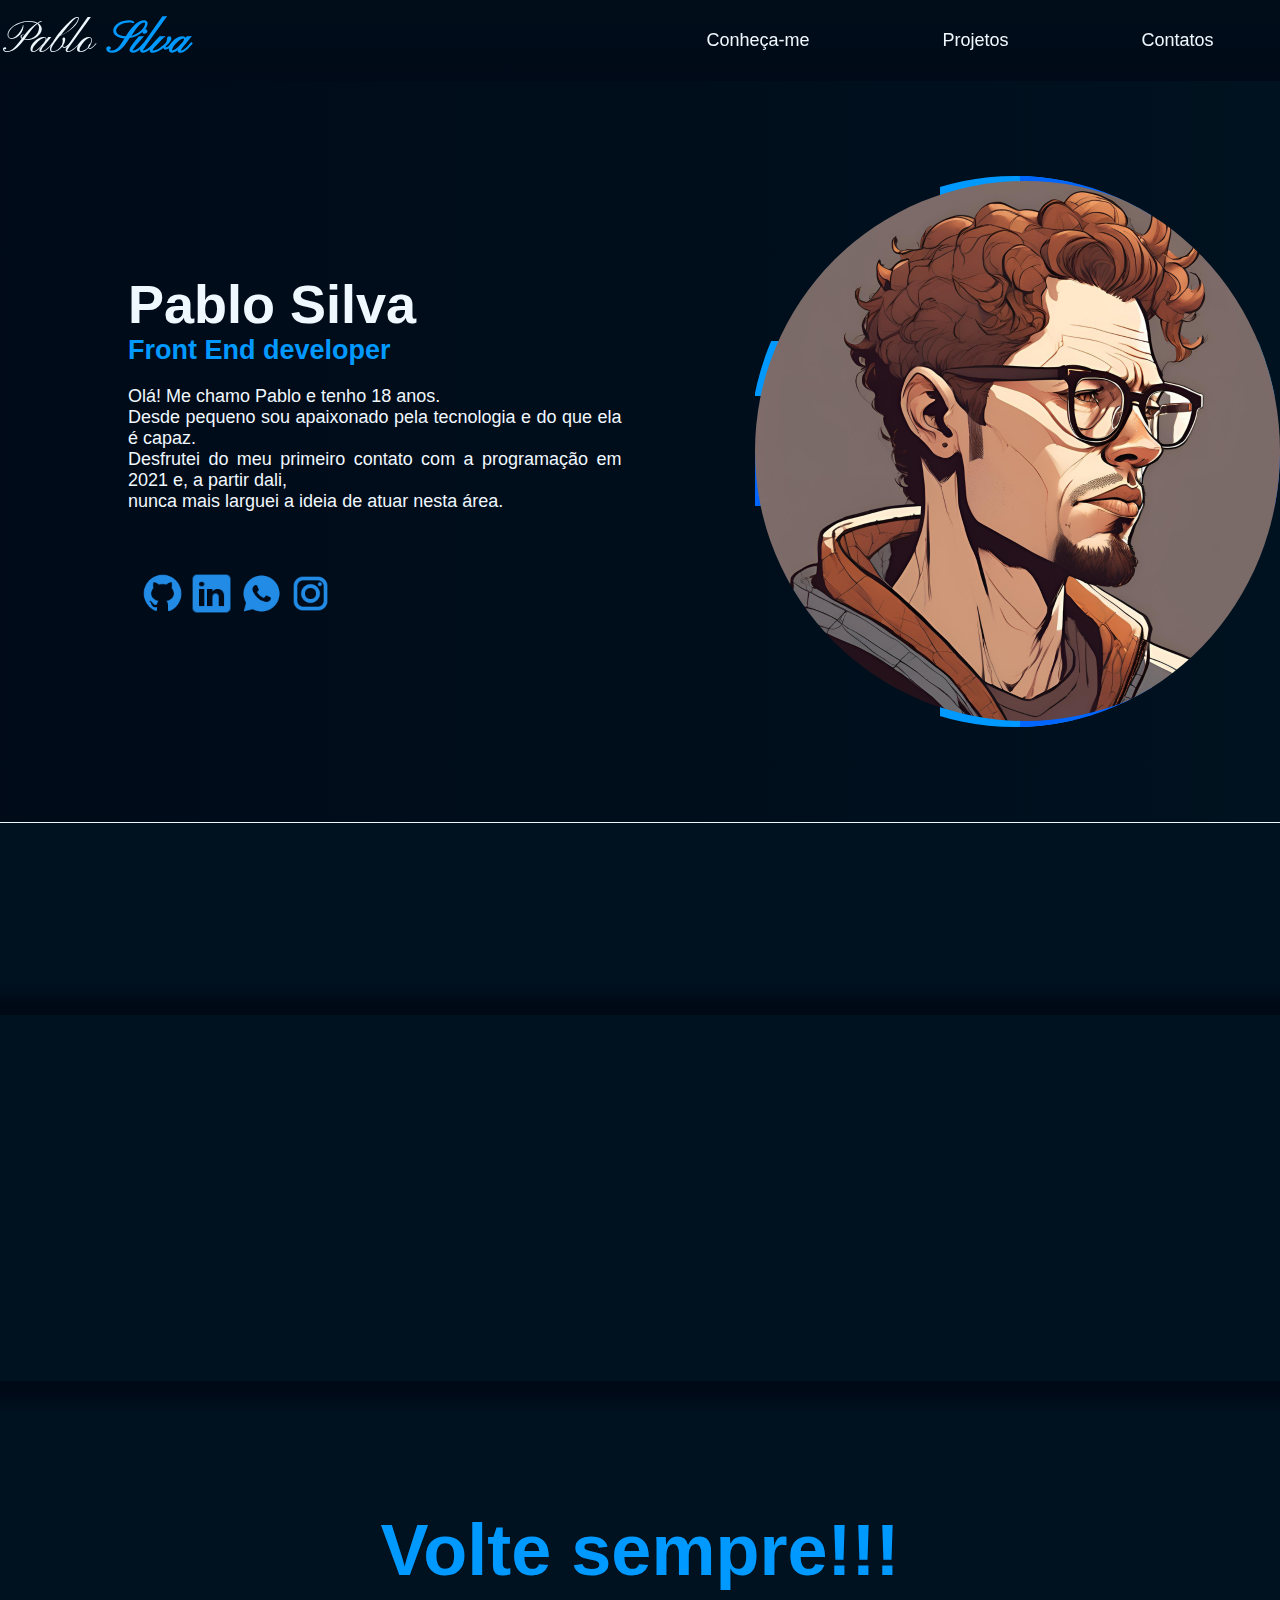
==== index.htm @ a85fa860 "Update index.htm" ====
<!DOCTYPE html>
<html lang="pt-br" id="top">
<head>
    <meta charset="UTF-8">
    <meta name="viewport" content="width=device-width, initial-scale=1.0">
    <title>HOME</title>

    <link rel="stylesheet" href="style.css">
    <link rel="stylesheet" href="carrossel.css">
    <script src="nav.js"></script>

    <link rel="preconnect" href="https://fonts.googleapis.com">
<link rel="preconnect" href="https://fonts.gstatic.com" crossorigin>
<link href="https://fonts.googleapis.com/css2?family=Pinyon+Script&display=swap" rel="stylesheet">

</head>
<body>

    <header>

        <div class="logo">
            <a href="#top"><p>Pablo <strong>Silva</strong></p></a>
        </div>

        <nav>
            <a href="#about" id="linkNav"><button>Conheça-me</button>
                <div class="span1"></div>
            </a>

            <a href="#projs" id="linkNav"><button>Projetos</button>
                <div class="span1"></div>
            </a>

            <a href="#top" id="linkNav" class="contatos" onclick="navegacao()"><button>Contatos</button>
                <div class="span1"></div>
            </a>
        </nav>

    </header>

    <section class="about" id="about">
        <div class="texto">
            <h1>Pablo Silva</h1>

            <strong>Front End developer</strong>
            <br>
            <p>
                Olá! Me chamo Pablo e tenho 18 anos. <br>
                Desde pequeno sou apaixonado pela tecnologia e do que ela é capaz. <br>
                Desfrutei do meu primeiro contato com a programação em 2021 e, a partir dali, <br>
                nunca mais larguei a ideia de atuar nesta área.
            </p>

            <div class="contatos" id="contatos">
                <div class="flexBox1">
                    <a href="https://github.com/PabloCRT" target="_blank" id="git">
                        <img src="images/github.png" alt="">
                    </a>
                    <a href="https://www.linkedin.com/in/pablo-silva-807909343/" target="_blank" id="linkedin">
                        <img src="images/linkedin.png" alt="">
                    </a>
                </div>

                <div class="flexBox2">
                    <a href="https://wa.me/5531971894191?text=Ol%C3%A1!%20Eu%20me%20chamo%20Pablo.%20Como%20posso%20ajudar?%20" target="_blank" id="zap">
                        <img src="images/whatsapp.png" alt="">
                    </a>
                    <a href="https://www.instagram.com/p_a_b_l_o_crt/" target="_blank" id="insta">
                        <img src="images/instagram.png" alt="">
                    </a>
                </div>
            </div>
        </div>

        <div class="imagePerfil">
            <img src="images/perfilPortifólio.png" alt="">

            <div class="bordaAnimada1"></div>
            <div class="bordaAnimada2"></div>
            <div class="bordaAnimada3"></div>
            <div class="bordaAnimada4"></div>
        </div>
    </section>
    <div class="linhaBranca"></div>

    <main>

        <div class="container">
            <div class="carrossel" id="projs">
                <div class="item" style="animation-delay: 0s;"><a href="https://atena-tbr.com.br" target="_blank">
                    <img src="./images/siteAtena.png" alt="">
                </a></div>
                <div class="item" style="animation-delay: 5s;"><a href="https://pablocrt.github.io/gym/" target="_blank">
                    <img src="./images/siteGym.png" alt="">
                </a></div>
                <div class="item" style="animation-delay: 10s;"><a href="https://pablocrt.github.io/login/" target="_blank">
                    <img src="./images/siteLogin.png" alt="">
                </a></div>
            </div>
        </div>

    </main>

    <footer>
        <h1>Volte sempre!!!</h1>
    </footer>
    
</body>
</html>
---- style.css ----
*{
    padding: 0;
    margin: 0;
    scroll-behavior: smooth;
}

:root{
    --branco: aliceblue;
    --fundo: rgb(0, 17, 31);
    --azul: rgb(0, 153, 255);
    --azulEscuro: rgb(0, 102, 255);
    --fundoVidro: rgba(0, 11, 20, 0.438);
    --pretoVidro: rgba(0, 2, 15, 0.432);
}

strong{
    color: var(--azul);
}

html::-webkit-scrollbar{
    width: .5rem;
}

html::-webkit-scrollbar-track{
    background: var(--fundo);
}

html::-webkit-scrollbar-thumb{
    background: var(--azul);
}

body{
    font-family: Arial, Helvetica, sans-serif;
    color: var(--branco);
    background-color: var(--fundo);
    overflow-x: hidden;
}

header{
    display: flex;
    justify-content: space-around;
    max-width: 100%;
    height: 9vh;
    background: linear-gradient(to top, var(--pretoVidro), var(--fundoVidro));

    position: sticky;
    top: 0;

    z-index: 1000;

    & .logo, nav{
        width: 50%;
        height: 100%;
        display: flex;
        justify-content: space-around;

        & p{
            font-family: "Pinyon Script", serif;
            font-size: 5vh;
        }
    }

    & a{
        text-decoration: none;
        color: var(--branco);

        margin-top: auto;
        margin-bottom: auto;
    
        margin-left: -70%;
    }
    
    & #linkNav{
        position: relative;
        margin-top: auto;
        margin-bottom: auto;
        margin-right: -70%;

        padding: 2%;

        transition: 1s all;
        border-top-left-radius: 10px;
        border-top-right-radius: 10px;
        overflow: hidden;

        & button{
            color: var(--branco);
            background: transparent;
            border: none;
            cursor: pointer;
            font-size: 2vh;
        }
    }
}

.span1{
    position: absolute;
    bottom: 0;
    right: 0;
    background: linear-gradient(to right, transparent, var(--azul));
    height: .1vh;
    width: 100%;

    animation: span1 1s linear forwards;

    display: none;
}

@keyframes span1 {
    0%{
        transform: translateX(-100%);
    }
    
    100%{
        transform: translateX(100%);
    }
}

header nav a:hover{
    transition: 1s all;

    & div{
        display: block;
    }
}

.about{
    display: flex;
    justify-content: space-between;
    background: linear-gradient(to right, var(--pretoVidro), transparent);

    max-width: 100vw;

    & .texto{
        width: 40%;
        margin: 15% 10%;

        & h1{
            font-size: 6vh;
        }

        & strong{
            font-size: 3vh;
        }

        & p{
            font-size: 2vh;
            margin-top: 4%;
            text-align: justify;
        }

        & .contatos{
            width: 40%;
            padding: 2%;
            display: flex;
            margin-top: 10%;
            border-radius: 20px;


            & .flexBox1{
                width: 50%;
                display: flex;
                justify-content: space-around;
                
                & a{
                    & img{
                        height: 5vh;
                    }
                }
            }
            
            & .flexBox2{
                width: 50%;
                display: flex;
                justify-content: space-around;
                
               & a{
                & img{
                    height: 5vh;
                }
               }
            }
        }
    }

    & .imagePerfil{
        z-index: 997;
        position: relative;
        width: auto;
        height: 60vh;
        margin: auto;
        border-radius: 50%;
        overflow: hidden;
        text-align: center;

        padding: .4%;

        & img{
            margin:  auto auto;
            position: relative;
            height: 60vh;
            border-radius: 50%;

            z-index: 999;
        }

        & .bordaAnimada1{
            z-index: 998;
            position: absolute;
            background-color: var(--azul);
            height: 200%;
            width: 25%;
            top: 0;

            margin-left: 35%;
            
            animation: giroBordaAnimada 5s infinite linear;
        }
        
        & .bordaAnimada2{
            z-index: 998;
            position: absolute;
            background-color: var(--azulEscuro);
            height: 10%;
            width: 150%;
            top: 50%;
            
            animation: giroBordaAnimada 8s infinite linear;
        }
        
        & .bordaAnimada3{
            z-index: 998;
            position: absolute;
            background-color: var(--azul);
            height: 10%;
            width: 150%;
            top: 30%;
            
            animation: giroBordaAnimada 8s infinite linear;
        }
        
        & .bordaAnimada4{
            z-index: 998;
            position: absolute;
            background-color: var(--azulEscuro);
            height: 200%;
            width: 25%;
            top: 0;

            margin-left: 50%;
            
            animation: giroBordaAnimada 8s infinite linear;
        }
    }
}

.linhaBranca{
    height: 1px;
    width: 100%;
    background-color: var(--branco);
    top: 0;
}

@keyframes giroBordaAnimada {
    0%{
        transform: rotate(0deg);
    }
    
    100%{
        transform: rotate(360deg);
    }
}

footer{
    margin-top: 10%;
    margin-bottom: 10%;
    text-align: center;

    & h1{
        font-size: 8vh;
        color: var(--azul);
    }
}
---- carrossel.css ----
:root{
    --branco: aliceblue;
    --fundo: rgb(0, 17, 31);
    --azul: rgb(0, 153, 255);
    --azulEscuro: rgb(0, 102, 255);
    --fundoVidro: rgba(0, 11, 20, 0.438);
    --pretoVidro: rgba(0, 2, 15, 0.432);
}

.container{
    width: 100%;
    height: 35vh;

    padding-top: 2%;
    padding-bottom: 2%;
    margin-top: 15%;

    box-shadow: 0px 0px 10px 20px var(--pretoVidro);

    position: relative;

    & .carrossel{
        width: 100%;
        display: flex;
        margin-top: 2%;
        position: relative;

        & .item{
            width: 25vw;
            height: 25vh;
            opacity: 1;
            display: block;
            position: absolute;

            left: 100%;

            animation: autoRun 15s infinite linear;

            & img{
                position: relative;
                height: 100%;
                width: 100%;

                border-radius: 20px;
            }
        }
    }
}

@keyframes autoRun {
    0%{
        left: 100%;
    }
    
    100%{
        left: -100%;
    }
}
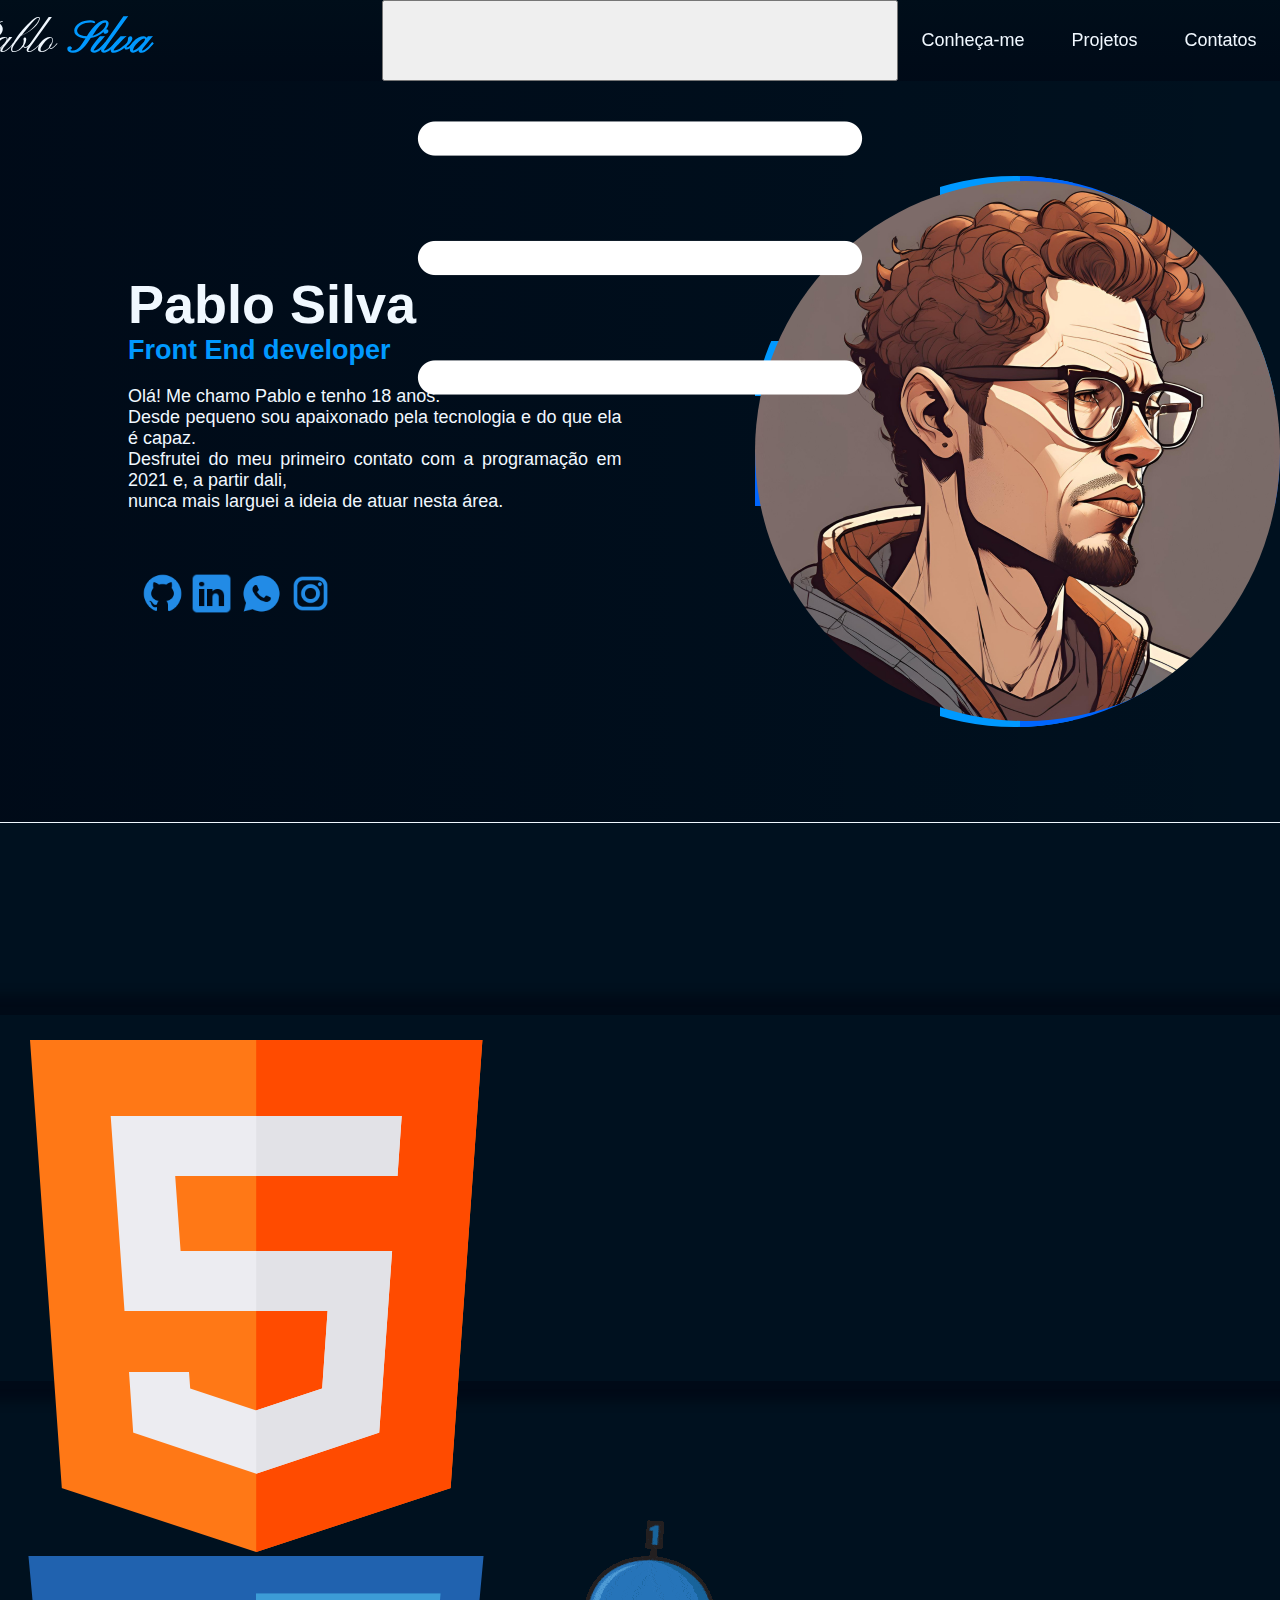
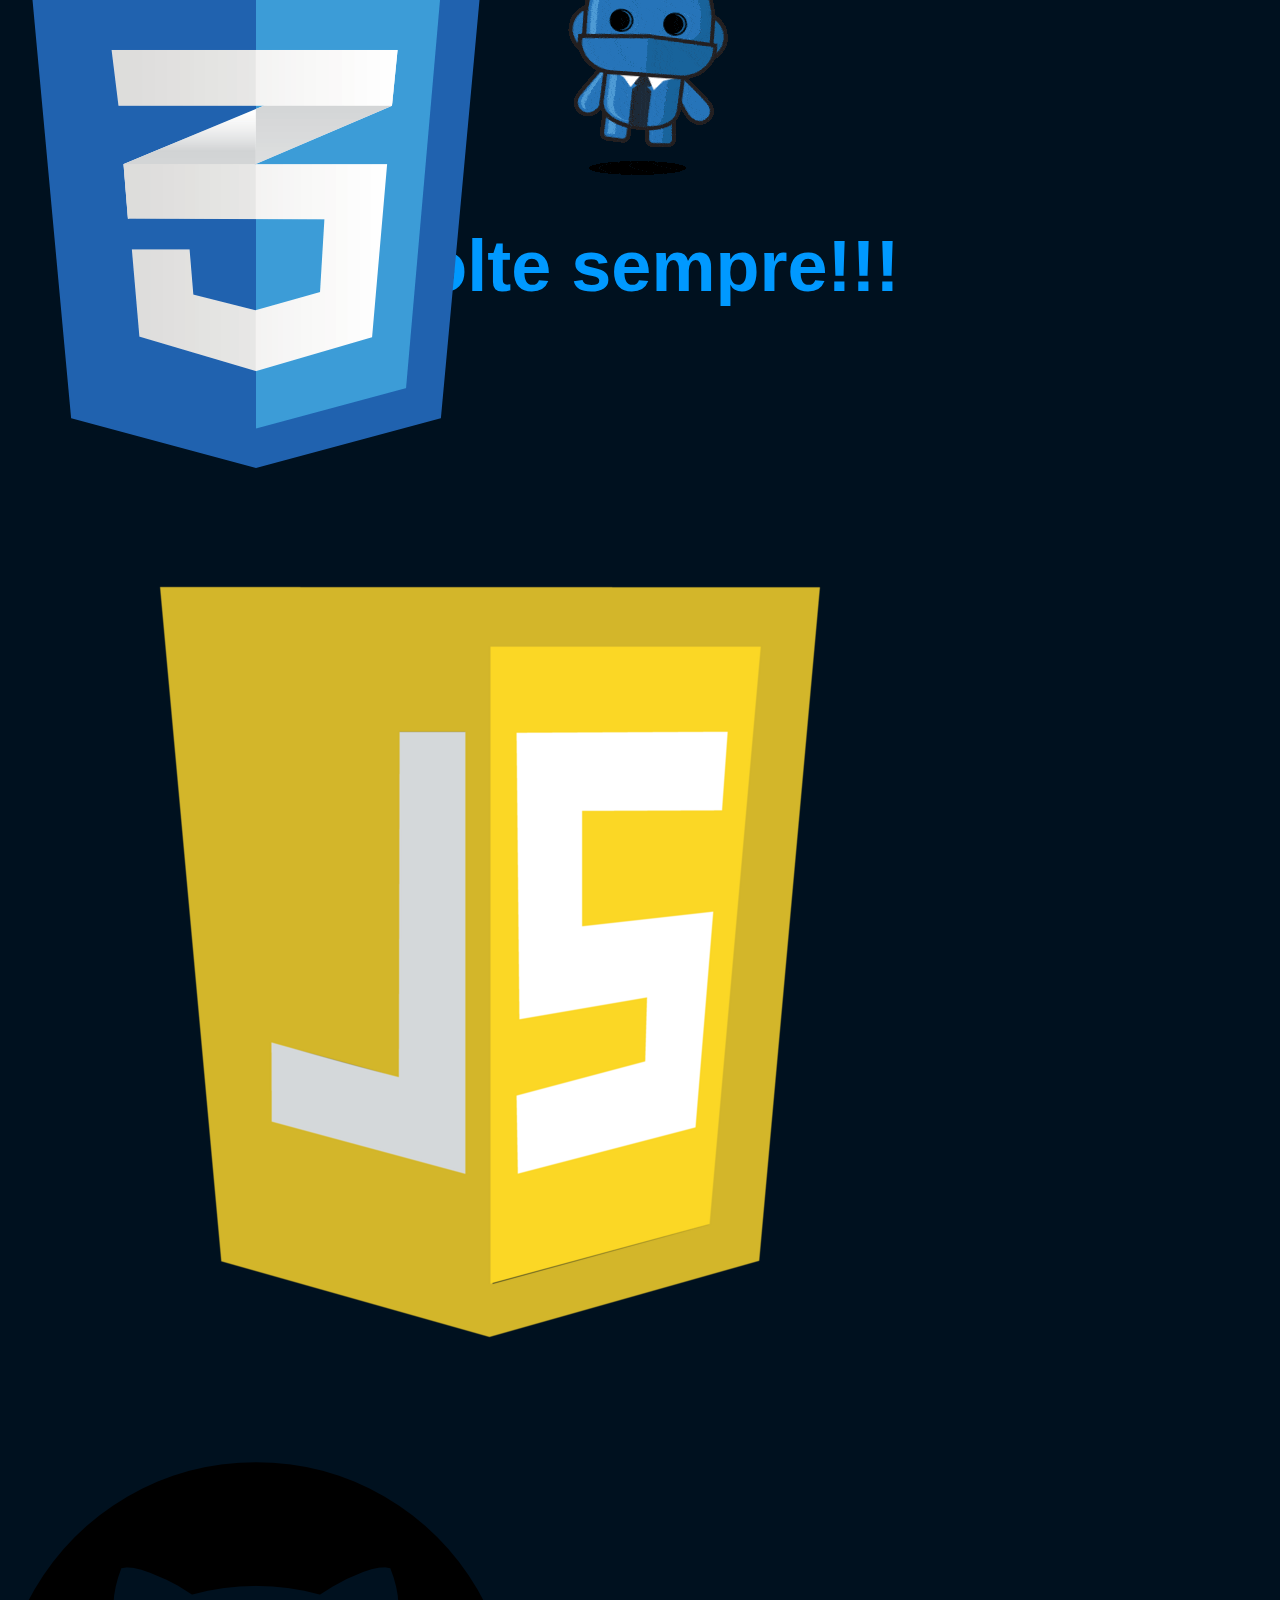
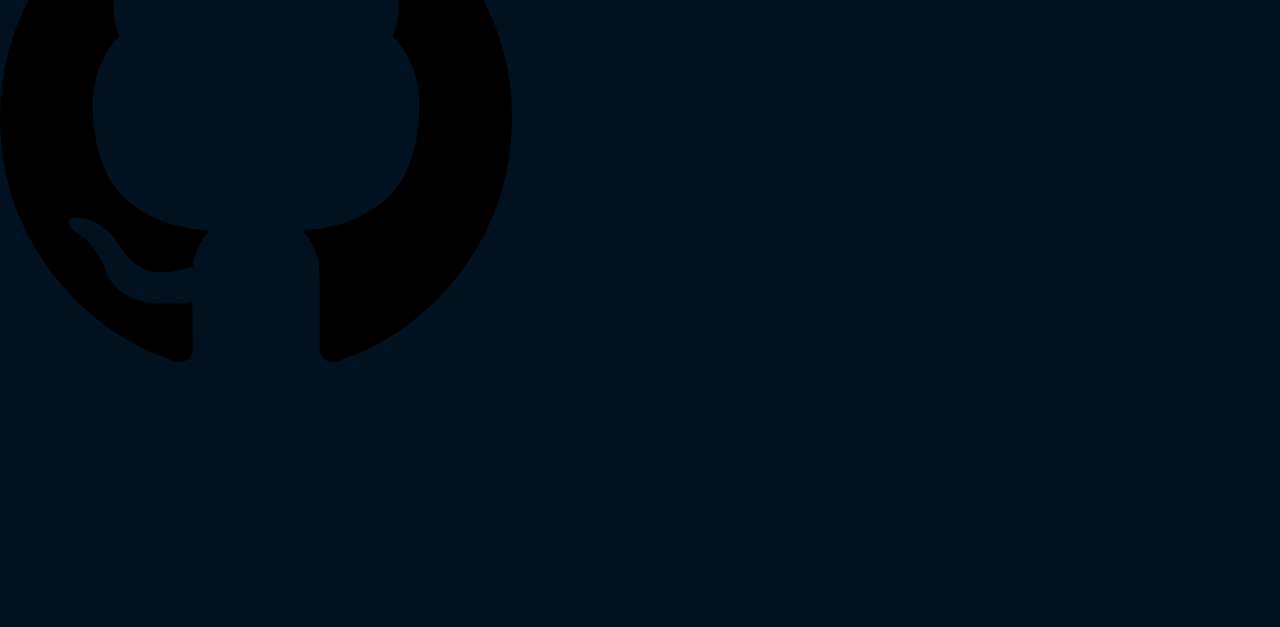
==== commit 239e8731: "Add files via upload" ====
--- a/index.htm
+++ b/index.htm
@@ -7,6 +7,7 @@
 
     <link rel="stylesheet" href="style.css">
     <link rel="stylesheet" href="carrossel.css">
+    <link rel="stylesheet" href="navResponsivo.css">
     <script src="nav.js"></script>
 
     <link rel="preconnect" href="https://fonts.googleapis.com">
@@ -22,19 +23,23 @@
             <a href="#top"><p>Pablo <strong>Silva</strong></p></a>
         </div>
 
-        <nav>
-            <a href="#about" id="linkNav"><button>Conheça-me</button>
+        <button onclick="abrirMenu()" class="botaoHamb" id="botao"><img src="images/menuHamb.png" alt="" id="imgHamb"></button>
+
+        <nav id="nav">
+            <a href="#about" id="linkNav" onclick="fecharAposClick()"><button>Conheça-me</button>
                 <div class="span1"></div>
             </a>
 
-            <a href="#projs" id="linkNav"><button>Projetos</button>
+            <a href="#projs" id="linkNav" onclick="fecharAposClick()"><button>Projetos</button>
                 <div class="span1"></div>
             </a>
 
-            <a href="#top" id="linkNav" class="contatos" onclick="navegacao()"><button>Contatos</button>
+            <a href="#top" id="linkNav" class="contatos" onclick="navegacao()" onclick="fecharAposClick()"><button>Contatos</button>
                 <div class="span1"></div>
             </a>
         </nav>
+        
+        
 
     </header>
 
@@ -86,6 +91,22 @@
     <main>
 
         <div class="container">
+
+            <div class="carrossel2">
+                <div class="item2" style="animation-delay: 0s;"><a href="https://developer.mozilla.org/pt-BR/docs/Web/HTML" target="_blank">
+                    <img src="images/htmlOriginal.png" alt="">
+                </a></div>
+                <div class="item2" style="animation-delay: 5s;"><a href="https://developer.mozilla.org/pt-BR/docs/Learn_web_development/Core/Styling_basics/What_is_CSS" target="_blank">
+                    <img src="images/cssOriginal.png" alt="">
+                </a></div>
+                <div class="item2" style="animation-delay: 10s;"><a href="https://developer.mozilla.org/pt-BR/docs/Learn_web_development/Core/Scripting/What_is_JavaScript" target="_blank">
+                    <img src="images/jsOriginal.webp" alt="">
+                </a></div>
+                <div class="item2" style="animation-delay: 15s;"><a href="https://github.com/PabloCRT" target="_blank">
+                    <img src="images/gitOriginal.png" alt="">
+                </a></div>
+            </div>
+
             <div class="carrossel" id="projs">
                 <div class="item" style="animation-delay: 0s;"><a href="https://atena-tbr.com.br" target="_blank">
                     <img src="./images/siteAtena.png" alt="">
@@ -96,14 +117,16 @@
                 <div class="item" style="animation-delay: 10s;"><a href="https://pablocrt.github.io/login/" target="_blank">
                     <img src="./images/siteLogin.png" alt="">
                 </a></div>
+
             </div>
         </div>
 
     </main>
 
     <footer>
+        <img src="images/roboTchau-gif.gif" alt=""><br><br>
         <h1>Volte sempre!!!</h1>
     </footer>
     
 </body>
-</html>
+</html>--- a/navResponsivo.css
+++ b/navResponsivo.css
@@ -0,0 +1,191 @@
+@media screen and (min-width: 360px) and (max-width: 900px) {
+    :root{
+        --branco: aliceblue;
+        --fundo: rgb(0, 17, 31);
+        --azul: rgb(0, 153, 255);
+        --azulEscuro: rgb(0, 102, 255);
+        --fundoVidro: rgba(0, 11, 20, 0.438);
+        --pretoVidro: rgba(0, 2, 15, 0.432);
+    }
+
+    header{
+        display: flex;
+        justify-content: space-around;
+        max-width: 100%;
+        height: 9vh;
+        background: linear-gradient(to top, var(--pretoVidro), var(--fundoVidro));
+    
+        position: sticky;
+        top: 0;
+    
+        z-index: 1000;
+    
+        & .logo, nav{
+            width: 50%;
+            height: 100%;
+            display: flex;
+            justify-content: space-around;
+    
+            & p{
+                font-family: "Pinyon Script", serif;
+                font-size: 5vh;
+            }
+
+            & a{
+                text-decoration: none;
+                color: var(--branco);
+            }
+        }
+
+        & .botaoHamb{
+            position: absolute;
+            height: 7vh;
+            z-index: 1000;
+
+            right: 0;
+            top: 0;
+
+            background: transparent;
+            border: none;
+
+            & img{
+                position: relative;
+                height: 100%;
+            }
+        }
+    
+        & nav{
+            position: absolute;
+            height: 100vh;
+            width: 50vw;
+            background-color: var(--pretoVidro);
+            display: flex;
+            flex-direction: column;
+            transition: 1s all;
+
+            right: -50%;
+
+            & a{
+                margin-left: 30%;
+                text-decoration: none;
+                color: var(--branco);
+        
+                margin-top: auto;
+                margin-bottom: auto;
+
+                & button{
+                    color: var(--branco);
+                    background: transparent;
+                    border: none;
+                    cursor: pointer;
+                    font-size: 2vh;
+                }
+            }
+        }
+    }
+    
+    .span1{
+        display: none;
+    }
+}
+
+
+
+@media screen and (min-width: 1200px) {
+    :root{
+        --branco: aliceblue;
+        --fundo: rgb(0, 17, 31);
+        --azul: rgb(0, 153, 255);
+        --azulEscuro: rgb(0, 102, 255);
+        --fundoVidro: rgba(0, 11, 20, 0.438);
+        --pretoVidro: rgba(0, 2, 15, 0.432);
+    }
+
+    header{
+        display: flex;
+        justify-content: space-around;
+        max-width: 100%;
+        height: 9vh;
+        background: linear-gradient(to top, var(--pretoVidro), var(--fundoVidro));
+    
+        position: sticky;
+        top: 0;
+    
+        z-index: 1000;
+    
+        & .logo, nav{
+            width: 50%;
+            height: 100%;
+            display: flex;
+            justify-content: space-around;
+    
+            & p{
+                font-family: "Pinyon Script", serif;
+                font-size: 5vh;
+            }
+        }
+    
+        & a{
+            text-decoration: none;
+            color: var(--branco);
+    
+            margin-top: auto;
+            margin-bottom: auto;
+        
+            margin-left: -70%;
+        }
+        
+        & #linkNav{
+            position: relative;
+            margin-top: auto;
+            margin-bottom: auto;
+            margin-right: -70%;
+    
+            padding: 2%;
+    
+            transition: 1s all;
+            border-top-left-radius: 10px;
+            border-top-right-radius: 10px;
+            overflow: hidden;
+    
+            & button{
+                color: var(--branco);
+                background: transparent;
+                border: none;
+                cursor: pointer;
+                font-size: 2vh;
+            }
+        }
+    }
+    
+    .span1{
+        position: absolute;
+        bottom: 0;
+        right: 0;
+        background: linear-gradient(to right, transparent, var(--azul));
+        height: .1vh;
+        width: 100%;
+    
+        animation: span1 1s linear forwards;
+    
+        display: none;
+    }
+    
+    @keyframes span1 {
+        0%{
+            transform: translateX(-100%);
+        }
+        
+        100%{
+            transform: translateX(100%);
+        }
+    }
+    
+    header nav a:hover{
+        transition: 1s all;
+    
+        & div{
+            display: block;
+        }
+    }
+}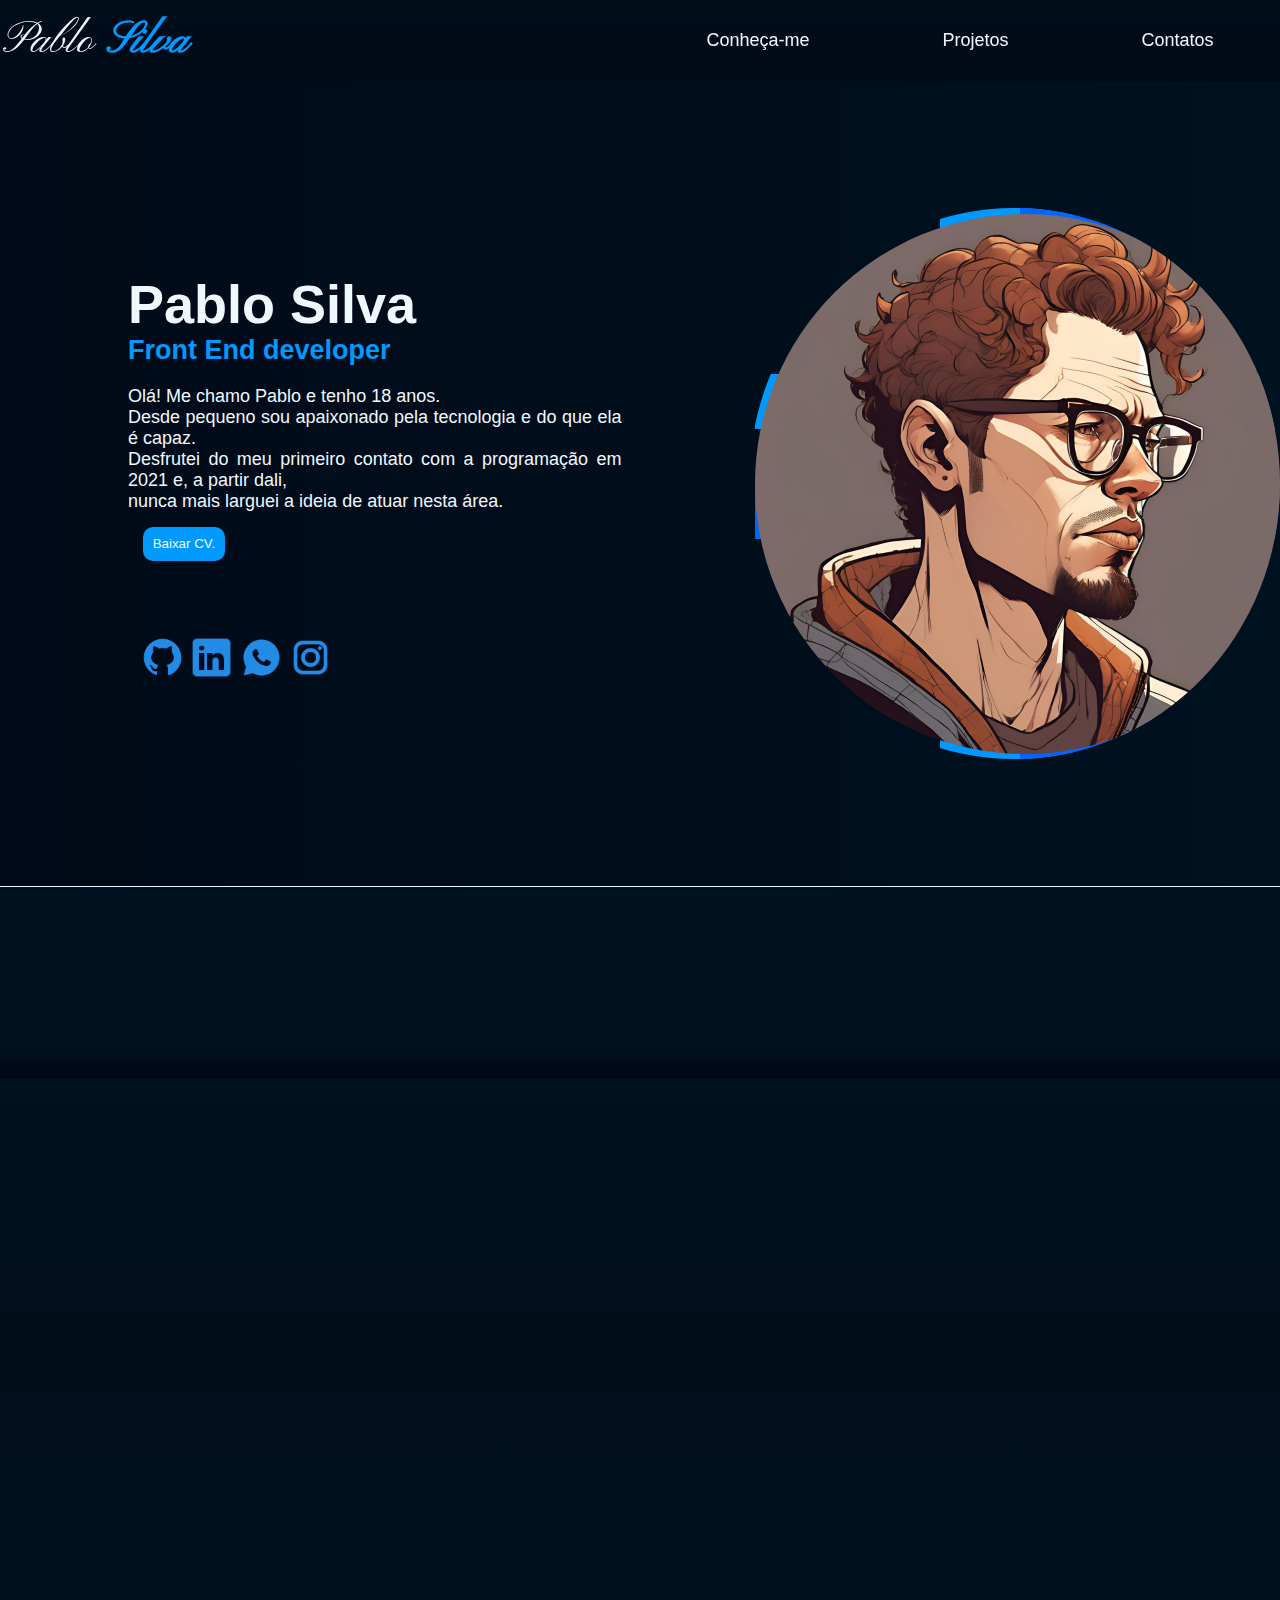
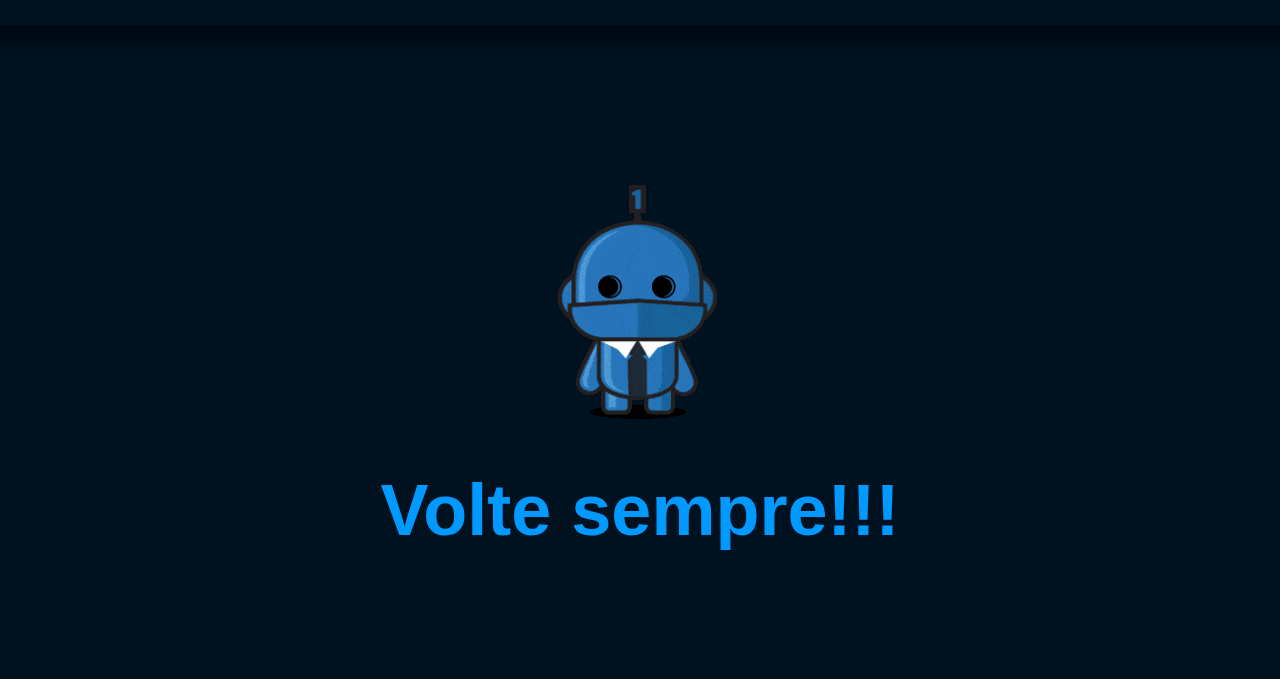
==== commit 101682f4: "Add files via upload" ====
--- a/index.htm
+++ b/index.htm
@@ -56,6 +56,12 @@
                 nunca mais larguei a ideia de atuar nesta área.
             </p>
 
+            <div class="cv">
+                <a href="arq/CV.docx">
+                    <button>Baixar CV.</button>
+                </a>
+            </div>
+
             <div class="contatos" id="contatos">
                 <div class="flexBox1">
                     <a href="https://github.com/PabloCRT" target="_blank" id="git">
@@ -93,29 +99,32 @@
         <div class="container">
 
             <div class="carrossel2">
-                <div class="item2" style="animation-delay: 0s;"><a href="https://developer.mozilla.org/pt-BR/docs/Web/HTML" target="_blank">
+                <div class="item2"><a href="https://developer.mozilla.org/pt-BR/docs/Web/HTML" target="_blank">
                     <img src="images/htmlOriginal.png" alt="">
                 </a></div>
-                <div class="item2" style="animation-delay: 5s;"><a href="https://developer.mozilla.org/pt-BR/docs/Learn_web_development/Core/Styling_basics/What_is_CSS" target="_blank">
+                <div class="item2"><a href="https://developer.mozilla.org/pt-BR/docs/Learn_web_development/Core/Styling_basics/What_is_CSS" target="_blank">
                     <img src="images/cssOriginal.png" alt="">
                 </a></div>
-                <div class="item2" style="animation-delay: 10s;"><a href="https://developer.mozilla.org/pt-BR/docs/Learn_web_development/Core/Scripting/What_is_JavaScript" target="_blank">
+                <div class="item2"><a href="https://developer.mozilla.org/pt-BR/docs/Learn_web_development/Core/Scripting/What_is_JavaScript" target="_blank">
                     <img src="images/jsOriginal.webp" alt="">
                 </a></div>
-                <div class="item2" style="animation-delay: 15s;"><a href="https://github.com/PabloCRT" target="_blank">
+                <div class="item2"><a href="https://github.com/PabloCRT" target="_blank">
                     <img src="images/gitOriginal.png" alt="">
                 </a></div>
             </div>
 
             <div class="carrossel" id="projs">
-                <div class="item" style="animation-delay: 0s;"><a href="https://atena-tbr.com.br" target="_blank">
-                    <img src="./images/siteAtena.png" alt="">
+                <div class="item"><a href="https://atena-tbr.com.br" target="_blank">
+                    <img src="./images/siteAtena.png" alt="" class="imagemComputador">
+                    <img src="images/siteAtena-responsivo.png" alt="" class="imagemCelular">
                 </a></div>
-                <div class="item" style="animation-delay: 5s;"><a href="https://pablocrt.github.io/gym/" target="_blank">
-                    <img src="./images/siteGym.png" alt="">
+                <div class="item"><a href="https://pablocrt.github.io/gym/" target="_blank">
+                    <img src="./images/siteGym.png" alt="" class="imagemComputador">
+                    <img src="images/siteGym-responsivo.png" alt="" class="imagemCelular">
                 </a></div>
-                <div class="item" style="animation-delay: 10s;"><a href="https://pablocrt.github.io/login/" target="_blank">
-                    <img src="./images/siteLogin.png" alt="">
+                <div class="item"><a href="https://pablocrt.github.io/login/" target="_blank">
+                    <img src="./images/siteLogin.png" alt="" class="imagemComputador">
+                    <img src="images/siteLogin-responsivo.png" alt="" class="imagemCelular">
                 </a></div>
 
             </div>
--- a/style.css
+++ b/style.css
@@ -1,283 +1,521 @@
-*{
-    padding: 0;
-    margin: 0;
-    scroll-behavior: smooth;
-}
-
-:root{
-    --branco: aliceblue;
-    --fundo: rgb(0, 17, 31);
-    --azul: rgb(0, 153, 255);
-    --azulEscuro: rgb(0, 102, 255);
-    --fundoVidro: rgba(0, 11, 20, 0.438);
-    --pretoVidro: rgba(0, 2, 15, 0.432);
-}
-
-strong{
-    color: var(--azul);
-}
-
-html::-webkit-scrollbar{
-    width: .5rem;
-}
-
-html::-webkit-scrollbar-track{
-    background: var(--fundo);
-}
-
-html::-webkit-scrollbar-thumb{
-    background: var(--azul);
-}
-
-body{
-    font-family: Arial, Helvetica, sans-serif;
-    color: var(--branco);
-    background-color: var(--fundo);
-    overflow-x: hidden;
-}
-
-header{
-    display: flex;
-    justify-content: space-around;
-    max-width: 100%;
-    height: 9vh;
-    background: linear-gradient(to top, var(--pretoVidro), var(--fundoVidro));
-
-    position: sticky;
-    top: 0;
-
-    z-index: 1000;
-
-    & .logo, nav{
-        width: 50%;
-        height: 100%;
+@media screen and (min-width: 360px) and (max-width: 900px) {
+    *{
+        padding: 0;
+        margin: 0;
+        scroll-behavior: smooth;
+    }
+    
+    :root{
+        --branco: aliceblue;
+        --fundo: rgb(0, 17, 31);
+        --azul: rgb(0, 153, 255);
+        --azulEscuro: rgb(0, 102, 255);
+        --fundoVidro: rgba(0, 11, 20, 0.438);
+        --pretoVidro: rgba(0, 2, 15, 0.432);
+    }
+    
+    strong{
+        color: var(--azul);
+    }
+    
+    html::-webkit-scrollbar{
+        width: .5rem;
+    }
+    
+    html::-webkit-scrollbar-track{
+        background: var(--fundo);
+    }
+    
+    html::-webkit-scrollbar-thumb{
+        background: var(--azul);
+    }
+    
+    body{
+        font-family: Arial, Helvetica, sans-serif;
+        color: var(--branco);
+        background-color: var(--fundo);
+        overflow-x: hidden;
+    }
+    
+    .about{
         display: flex;
-        justify-content: space-around;
-
-        & p{
-            font-family: "Pinyon Script", serif;
-            font-size: 5vh;
-        }
-    }
-
-    & a{
-        text-decoration: none;
-        color: var(--branco);
-
-        margin-top: auto;
-        margin-bottom: auto;
-    
-        margin-left: -70%;
-    }
-    
-    & #linkNav{
-        position: relative;
-        margin-top: auto;
-        margin-bottom: auto;
-        margin-right: -70%;
-
-        padding: 2%;
-
-        transition: 1s all;
-        border-top-left-radius: 10px;
-        border-top-right-radius: 10px;
-        overflow: hidden;
-
-        & button{
-            color: var(--branco);
-            background: transparent;
-            border: none;
-            cursor: pointer;
-            font-size: 2vh;
-        }
-    }
-}
-
-.span1{
-    position: absolute;
-    bottom: 0;
-    right: 0;
-    background: linear-gradient(to right, transparent, var(--azul));
-    height: .1vh;
-    width: 100%;
-
-    animation: span1 1s linear forwards;
-
-    display: none;
-}
-
-@keyframes span1 {
-    0%{
-        transform: translateX(-100%);
-    }
-    
-    100%{
-        transform: translateX(100%);
-    }
-}
-
-header nav a:hover{
-    transition: 1s all;
-
-    & div{
-        display: block;
-    }
-}
-
-.about{
-    display: flex;
-    justify-content: space-between;
-    background: linear-gradient(to right, var(--pretoVidro), transparent);
-
-    max-width: 100vw;
-
-    & .texto{
-        width: 40%;
-        margin: 15% 10%;
-
-        & h1{
-            font-size: 6vh;
-        }
-
-        & strong{
-            font-size: 3vh;
-        }
-
-        & p{
-            font-size: 2vh;
-            margin-top: 4%;
-            text-align: justify;
-        }
-
-        & .contatos{
-            width: 40%;
-            padding: 2%;
-            display: flex;
-            margin-top: 10%;
-            border-radius: 20px;
-
-
-            & .flexBox1{
-                width: 50%;
+        flex-direction: column-reverse;
+        justify-content: center;
+        background: linear-gradient(to right, var(--pretoVidro), transparent);
+    
+        max-width: 100vw;
+    
+        & .texto{
+            width: 80%;
+            margin: 15% 10%;
+    
+            & h1{
+                font-size: 6vh;
+            }
+    
+            & strong{
+                font-size: 3vh;
+            }
+    
+            & p{
+                font-size: 2vh;
+                margin-top: 4%;
+                text-align: justify;
+            }
+
+            & .cv{
+
+                & a{
+                    padding: 0;
+
+                    & button{
+                        background: var(--azul);
+                        border: none;
+                        padding: 5%;
+                        font-size: 2.5vh;
+                        border-radius: 10px;
+                        color: var(--branco);
+                        margin: 5%;
+                        cursor: pointer;
+                    }
+                }
+            }
+    
+            & .contatos{
+                width: 100%;
+                padding: 2%;
                 display: flex;
-                justify-content: space-around;
-                
-                & a{
+                margin-top: 10%;
+                border-radius: 20px;
+    
+    
+                & .flexBox1{
+                    width: 50%;
+                    display: flex;
+                    justify-content: space-around;
+                    
+                    & a{
+                        & img{
+                            height: 5vh;
+                        }
+                    }
+                }
+                
+                & .flexBox2{
+                    width: 50%;
+                    display: flex;
+                    justify-content: space-around;
+                    
+                   & a{
                     & img{
                         height: 5vh;
                     }
+                   }
                 }
             }
+        }
+    
+        & .imagePerfil{
+            z-index: 997;
+            position: relative;
+            width: auto;
+            height: 40vh;
+            margin: auto;
+            border-radius: 50%;
+            overflow: hidden;
+            text-align: center;
+    
+            padding: .4%;
+    
+            & img{
+                margin:  auto auto;
+                position: relative;
+                height: 40vh;
+                border-radius: 50%;
+    
+                z-index: 999;
+            }
+    
+            & .bordaAnimada1{
+                z-index: 998;
+                position: absolute;
+                background-color: var(--azul);
+                height: 200%;
+                width: 25%;
+                top: 0;
+    
+                margin-left: 35%;
+                
+                animation: giroBordaAnimada 5s infinite linear;
+            }
             
-            & .flexBox2{
-                width: 50%;
+            & .bordaAnimada2{
+                z-index: 998;
+                position: absolute;
+                background-color: var(--azulEscuro);
+                height: 10%;
+                width: 150%;
+                top: 50%;
+                
+                animation: giroBordaAnimada 8s infinite linear;
+            }
+            
+            & .bordaAnimada3{
+                z-index: 998;
+                position: absolute;
+                background-color: var(--azul);
+                height: 10%;
+                width: 150%;
+                top: 30%;
+                
+                animation: giroBordaAnimada 8s infinite linear;
+            }
+            
+            & .bordaAnimada4{
+                z-index: 998;
+                position: absolute;
+                background-color: var(--azulEscuro);
+                height: 200%;
+                width: 25%;
+                top: 0;
+    
+                margin-left: 50%;
+                
+                animation: giroBordaAnimada 8s infinite linear;
+            }
+        }
+    }
+    
+    .linhaBranca{
+        height: 1px;
+        width: 100%;
+        background-color: var(--branco);
+        top: 0;
+    }
+    
+    @keyframes giroBordaAnimada {
+        0%{
+            transform: rotate(0deg);
+        }
+        
+        100%{
+            transform: rotate(360deg);
+        }
+    }
+    
+    footer{
+        margin-top: 40%;
+        margin-bottom: 10%;
+        text-align: center;
+    
+        & h1{
+            font-size: 8vh;
+            color: var(--azul);
+        }
+    }
+}
+
+
+
+@media screen and (min-width: 1200px) {
+    *{
+        padding: 0;
+        margin: 0;
+        scroll-behavior: smooth;
+    }
+    
+    :root{
+        --branco: aliceblue;
+        --fundo: rgb(0, 17, 31);
+        --azul: rgb(0, 153, 255);
+        --azulEscuro: rgb(0, 102, 255);
+        --fundoVidro: rgba(0, 11, 20, 0.438);
+        --pretoVidro: rgba(0, 2, 15, 0.432);
+    }
+    
+    strong{
+        color: var(--azul);
+    }
+    
+    html::-webkit-scrollbar{
+        width: .5rem;
+    }
+    
+    html::-webkit-scrollbar-track{
+        background: var(--fundo);
+    }
+    
+    html::-webkit-scrollbar-thumb{
+        background: var(--azul);
+    }
+    
+    body{
+        font-family: Arial, Helvetica, sans-serif;
+        color: var(--branco);
+        background-color: var(--fundo);
+        overflow-x: hidden;
+    }
+    
+    header{
+        display: flex;
+        justify-content: space-around;
+        max-width: 100%;
+        height: 9vh;
+        background: linear-gradient(to top, var(--pretoVidro), var(--fundoVidro));
+    
+        position: sticky;
+        top: 0;
+    
+        z-index: 1000;
+    
+        & .logo, nav{
+            width: 50%;
+            height: 100%;
+            display: flex;
+            justify-content: space-around;
+    
+            & p{
+                font-family: "Pinyon Script", serif;
+                font-size: 5vh;
+            }
+        }
+    
+        & a{
+            text-decoration: none;
+            color: var(--branco);
+    
+            margin-top: auto;
+            margin-bottom: auto;
+        
+            margin-left: -70%;
+        }
+        
+        & #linkNav{
+            position: relative;
+            margin-top: auto;
+            margin-bottom: auto;
+            margin-right: -70%;
+    
+            padding: 2%;
+    
+            transition: 1s all;
+            border-top-left-radius: 10px;
+            border-top-right-radius: 10px;
+            overflow: hidden;
+    
+            & button{
+                color: var(--branco);
+                background: transparent;
+                border: none;
+                cursor: pointer;
+                font-size: 2vh;
+            }
+        }
+    }
+    
+    .span1{
+        position: absolute;
+        bottom: 0;
+        right: 0;
+        background: linear-gradient(to right, transparent, var(--azul));
+        height: .1vh;
+        width: 100%;
+    
+        animation: span1 1s linear forwards;
+    
+        display: none;
+    }
+    
+    @keyframes span1 {
+        0%{
+            transform: translateX(-100%);
+        }
+        
+        100%{
+            transform: translateX(100%);
+        }
+    }
+    
+    header nav a:hover{
+        transition: 1s all;
+    
+        & div{
+            display: block;
+        }
+    }
+    
+    .about{
+        display: flex;
+        justify-content: space-between;
+        background: linear-gradient(to right, var(--pretoVidro), transparent);
+    
+        max-width: 100vw;
+    
+        & .texto{
+            width: 40%;
+            margin: 15% 10%;
+    
+            & h1{
+                font-size: 6vh;
+            }
+    
+            & strong{
+                font-size: 3vh;
+            }
+    
+            & p{
+                font-size: 2vh;
+                margin-top: 4%;
+                text-align: justify;
+            }
+
+            & .cv{
+
+                & a{
+                    padding: 0;
+
+                    & button{
+                        background: var(--azul);
+                        border: none;
+                        padding: 2%;
+                        border-radius: 10px;
+                        color: var(--branco);
+                        margin: 3%;
+                        cursor: pointer;
+                    }
+                }
+            }
+    
+            & .contatos{
+                width: 40%;
+                padding: 2%;
                 display: flex;
-                justify-content: space-around;
-                
-               & a{
-                & img{
-                    height: 5vh;
+                margin-top: 10%;
+                border-radius: 20px;
+    
+    
+                & .flexBox1{
+                    width: 50%;
+                    display: flex;
+                    justify-content: space-around;
+                    
+                    & a{
+                        & img{
+                            height: 5vh;
+                        }
+                    }
                 }
-               }
-            }
-        }
-    }
-
-    & .imagePerfil{
-        z-index: 997;
-        position: relative;
-        width: auto;
-        height: 60vh;
-        margin: auto;
-        border-radius: 50%;
-        overflow: hidden;
+                
+                & .flexBox2{
+                    width: 50%;
+                    display: flex;
+                    justify-content: space-around;
+                    
+                   & a{
+                    & img{
+                        height: 5vh;
+                    }
+                   }
+                }
+            }
+        }
+    
+        & .imagePerfil{
+            z-index: 997;
+            position: relative;
+            width: auto;
+            height: 60vh;
+            margin: auto;
+            border-radius: 50%;
+            overflow: hidden;
+            text-align: center;
+    
+            padding: .4%;
+    
+            & img{
+                margin:  auto auto;
+                position: relative;
+                height: 60vh;
+                border-radius: 50%;
+    
+                z-index: 999;
+            }
+    
+            & .bordaAnimada1{
+                z-index: 998;
+                position: absolute;
+                background-color: var(--azul);
+                height: 200%;
+                width: 25%;
+                top: 0;
+    
+                margin-left: 35%;
+                
+                animation: giroBordaAnimada 5s infinite linear;
+            }
+            
+            & .bordaAnimada2{
+                z-index: 998;
+                position: absolute;
+                background-color: var(--azulEscuro);
+                height: 10%;
+                width: 150%;
+                top: 50%;
+                
+                animation: giroBordaAnimada 8s infinite linear;
+            }
+            
+            & .bordaAnimada3{
+                z-index: 998;
+                position: absolute;
+                background-color: var(--azul);
+                height: 10%;
+                width: 150%;
+                top: 30%;
+                
+                animation: giroBordaAnimada 8s infinite linear;
+            }
+            
+            & .bordaAnimada4{
+                z-index: 998;
+                position: absolute;
+                background-color: var(--azulEscuro);
+                height: 200%;
+                width: 25%;
+                top: 0;
+    
+                margin-left: 50%;
+                
+                animation: giroBordaAnimada 8s infinite linear;
+            }
+        }
+    }
+    
+    .linhaBranca{
+        height: 1px;
+        width: 100%;
+        background-color: var(--branco);
+        top: 0;
+    }
+    
+    @keyframes giroBordaAnimada {
+        0%{
+            transform: rotate(0deg);
+        }
+        
+        100%{
+            transform: rotate(360deg);
+        }
+    }
+    
+    footer{
+        margin-top: 10%;
+        margin-bottom: 10%;
         text-align: center;
-
-        padding: .4%;
-
-        & img{
-            margin:  auto auto;
-            position: relative;
-            height: 60vh;
-            border-radius: 50%;
-
-            z-index: 999;
-        }
-
-        & .bordaAnimada1{
-            z-index: 998;
-            position: absolute;
-            background-color: var(--azul);
-            height: 200%;
-            width: 25%;
-            top: 0;
-
-            margin-left: 35%;
-            
-            animation: giroBordaAnimada 5s infinite linear;
-        }
-        
-        & .bordaAnimada2{
-            z-index: 998;
-            position: absolute;
-            background-color: var(--azulEscuro);
-            height: 10%;
-            width: 150%;
-            top: 50%;
-            
-            animation: giroBordaAnimada 8s infinite linear;
-        }
-        
-        & .bordaAnimada3{
-            z-index: 998;
-            position: absolute;
-            background-color: var(--azul);
-            height: 10%;
-            width: 150%;
-            top: 30%;
-            
-            animation: giroBordaAnimada 8s infinite linear;
-        }
-        
-        & .bordaAnimada4{
-            z-index: 998;
-            position: absolute;
-            background-color: var(--azulEscuro);
-            height: 200%;
-            width: 25%;
-            top: 0;
-
-            margin-left: 50%;
-            
-            animation: giroBordaAnimada 8s infinite linear;
-        }
-    }
-}
-
-.linhaBranca{
-    height: 1px;
-    width: 100%;
-    background-color: var(--branco);
-    top: 0;
-}
-
-@keyframes giroBordaAnimada {
-    0%{
-        transform: rotate(0deg);
-    }
-    
-    100%{
-        transform: rotate(360deg);
-    }
-}
-
-footer{
-    margin-top: 10%;
-    margin-bottom: 10%;
-    text-align: center;
-
-    & h1{
-        font-size: 8vh;
-        color: var(--azul);
+    
+        & h1{
+            font-size: 8vh;
+            color: var(--azul);
+        }
     }
 }--- a/carrossel.css
+++ b/carrossel.css
@@ -1,58 +1,294 @@
-:root{
-    --branco: aliceblue;
-    --fundo: rgb(0, 17, 31);
-    --azul: rgb(0, 153, 255);
-    --azulEscuro: rgb(0, 102, 255);
-    --fundoVidro: rgba(0, 11, 20, 0.438);
-    --pretoVidro: rgba(0, 2, 15, 0.432);
+@media screen and (min-width: 360px) and (max-width: 900px) {
+    :root{
+        --branco: aliceblue;
+        --fundo: rgb(0, 17, 31);
+        --azul: rgb(0, 153, 255);
+        --azulEscuro: rgb(0, 102, 255);
+        --fundoVidro: rgba(0, 11, 20, 0.438);
+        --pretoVidro: rgba(0, 2, 15, 0.432);
+    }
+    
+    .container{
+        width: 100%;
+        height: 55vh;
+    
+        padding-top: 2%;
+        padding-bottom: 2%;
+        margin-top: 35%;
+    
+        box-shadow: 0px 0px 10px 20px var(--pretoVidro);
+    
+        background: linear-gradient(to bottom, transparent, var(--fundoVidro), transparent);
+    
+        position: relative;
+    
+        & .carrossel{
+            width: 100%;
+            display: flex;
+            margin-top: 35%;
+            position: relative;
+    
+            & .item{
+                width: 25vw;
+                height: 25vh;
+                opacity: 1;
+                display: block;
+                position: absolute;
+                margin-top: 2%;
+    
+                left: 100%;
+    
+                animation: autoRun 15s infinite linear;
+    
+                & .imagemComputador{
+                    position: relative;
+                    height: 100%;
+                    width: 100%;
+    
+                    border-radius: 20px;
+    
+                    transition: 1s all;
+
+                    display: none;
+                }
+                
+                & .imagemCelular{
+                    position: relative;
+                    height: 100%;
+                    width: 100%;
+    
+                    border-radius: 20px;
+    
+                    transition: 1s all;
+                }
+            }
+        }
+    
+        & .carrossel2{
+            padding-bottom: 5%;
+            width: 100%;
+            display: flex;
+            margin: 5% 0% 5% 0%;
+            position: relative;
+    
+            & .item2{
+                height: 70px;
+                width: 70px;
+                opacity: 1;
+                display: block;
+                position: absolute;
+    
+                right: 100%;
+    
+                animation: autoRun2 20s infinite linear;
+    
+                & img{
+                    top: 0;
+                    position: relative;
+                    height: 100%;
+                    width: 100%;
+    
+                    border-radius: 20px;
+    
+                    transition: 1s all;
+                }
+            }
+        }
+    }
+    
+    @keyframes autoRun {
+        0%{
+            left: 100%;
+        }
+        
+        100%{
+            left: -100%;
+        }
+    }
+    
+    @keyframes autoRun2 {
+        0%{
+            right: 100%;
+        }
+        
+        100%{
+            right: -100%;
+        }
+    }
+
+
+
+    .carrossel .item:nth-child(1){
+        animation-delay: 0s;
+    }
+    
+    .carrossel .item:nth-child(2){
+        animation-delay: 5s;
+    }
+    
+    .carrossel .item:nth-child(3){
+        animation-delay: 10s;
+    }
+
+
+
+    .carrossel2 .item2:nth-child(1){
+        animation-delay: 0s;
+    }
+    
+    .carrossel2 .item2:nth-child(2){
+        animation-delay: 5s;
+    }
+    
+    .carrossel2 .item2:nth-child(3){
+        animation-delay: 10s;
+    }
+    
+    .carrossel2 .item2:nth-child(4){
+        animation-delay: 15s;
+    }
 }
 
-.container{
-    width: 100%;
-    height: 35vh;
-
-    padding-top: 2%;
-    padding-bottom: 2%;
-    margin-top: 15%;
-
-    box-shadow: 0px 0px 10px 20px var(--pretoVidro);
-
-    position: relative;
-
-    & .carrossel{
+
+
+@media screen and (min-width: 1200px) {
+    :root{
+        --branco: aliceblue;
+        --fundo: rgb(0, 17, 31);
+        --azul: rgb(0, 153, 255);
+        --azulEscuro: rgb(0, 102, 255);
+        --fundoVidro: rgba(0, 11, 20, 0.438);
+        --pretoVidro: rgba(0, 2, 15, 0.432);
+    }
+    
+    .container{
         width: 100%;
-        display: flex;
-        margin-top: 2%;
+        height: 55vh;
+    
+        padding-top: 2%;
+        padding-bottom: 2%;
+        margin-top: 15%;
+    
+        box-shadow: 0px 0px 10px 20px var(--pretoVidro);
+    
+        background: linear-gradient(to bottom, transparent, var(--fundoVidro), transparent);
+    
         position: relative;
-
-        & .item{
-            width: 25vw;
-            height: 25vh;
-            opacity: 1;
-            display: block;
-            position: absolute;
-
+    
+        & .carrossel{
+            width: 100%;
+            display: flex;
+            margin-top: 2%;
+            position: relative;
+    
+            & .item{
+                width: 25vw;
+                height: 25vh;
+                opacity: 1;
+                display: block;
+                position: absolute;
+                margin-top: 2%;
+    
+                left: 100%;
+    
+                animation: autoRun 15s infinite linear;
+    
+                & img{
+                    position: relative;
+                    height: 100%;
+                    width: 100%;
+    
+                    border-radius: 20px;
+    
+                    transition: 1s all;
+                }
+            }
+        }
+    
+        & .carrossel2{
+            padding-bottom: 5%;
+            width: 100%;
+            display: flex;
+            margin: 2% 0% 2% 0%;
+            position: relative;
+    
+            & .item2{
+                height: 70px;
+                width: 70px;
+                opacity: 1;
+                display: block;
+                position: absolute;
+    
+                right: 100%;
+    
+                animation: autoRun2 20s infinite linear;
+    
+                & img{
+                    top: 0;
+                    position: relative;
+                    height: 100%;
+                    width: 100%;
+    
+                    border-radius: 20px;
+    
+                    transition: 1s all;
+                }
+            }
+        }
+    }
+    
+    @keyframes autoRun {
+        0%{
             left: 100%;
-
-            animation: autoRun 15s infinite linear;
-
-            & img{
-                position: relative;
-                height: 100%;
-                width: 100%;
-
-                border-radius: 20px;
-            }
-        }
-    }
-}
-
-@keyframes autoRun {
-    0%{
-        left: 100%;
-    }
-    
-    100%{
-        left: -100%;
+        }
+        
+        100%{
+            left: -100%;
+        }
+    }
+    
+    @keyframes autoRun2 {
+        0%{
+            right: 100%;
+        }
+        
+        100%{
+            right: -100%;
+        }
+    }
+    
+    .item img:hover{
+        scale: 1.1;
+        transition: 1s all;
+    }
+
+    .carrossel .item:nth-child(1){
+        animation-delay: 0s;
+    }
+    
+    .carrossel .item:nth-child(2){
+        animation-delay: 5s;
+    }
+    
+    .carrossel .item:nth-child(3){
+        animation-delay: 10s;
+    }
+
+
+
+    .carrossel2 .item2:nth-child(1){
+        animation-delay: 0s;
+    }
+    
+    .carrossel2 .item2:nth-child(2){
+        animation-delay: 5s;
+    }
+    
+    .carrossel2 .item2:nth-child(3){
+        animation-delay: 10s;
+    }
+    
+    .carrossel2 .item2:nth-child(4){
+        animation-delay: 15s;
     }
 }--- a/navResponsivo.css
+++ b/navResponsivo.css
@@ -188,4 +188,8 @@
             display: block;
         }
     }
+
+    .botaoHamb{
+        display: none;
+    }
 }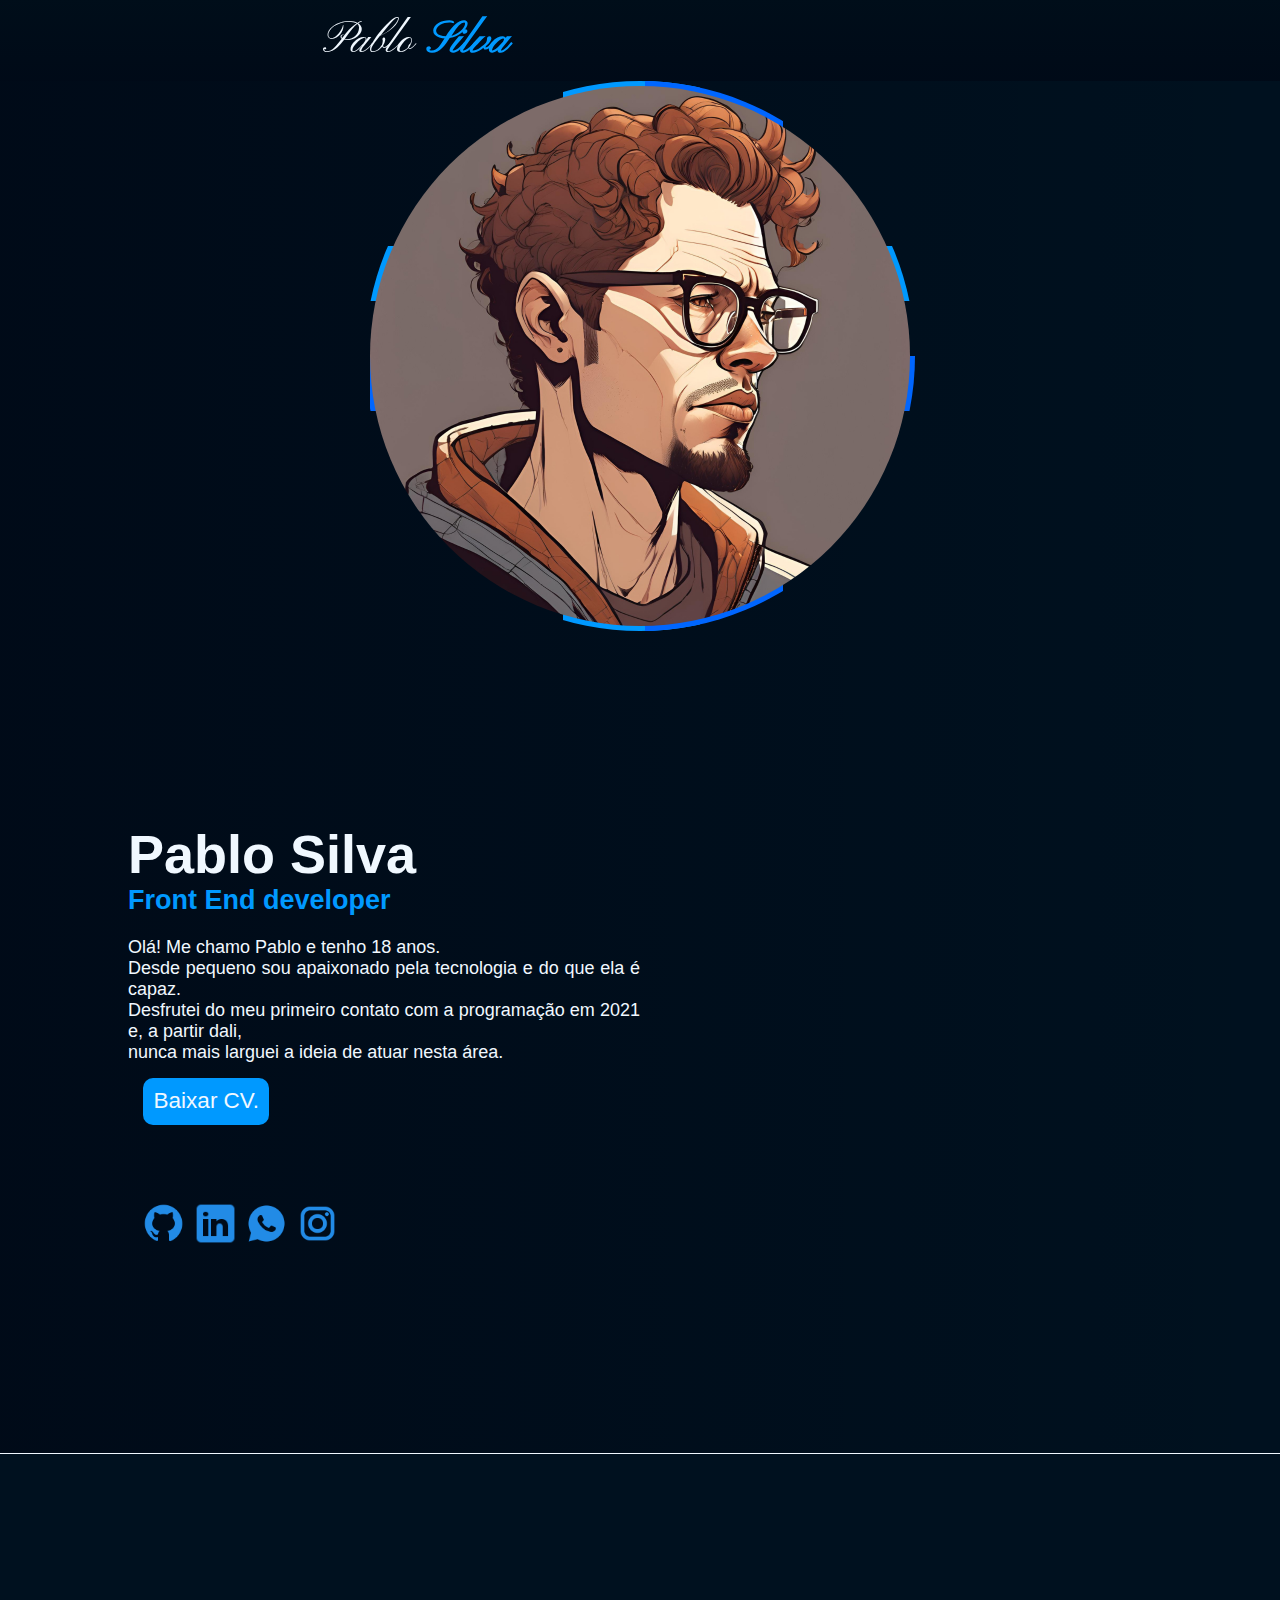
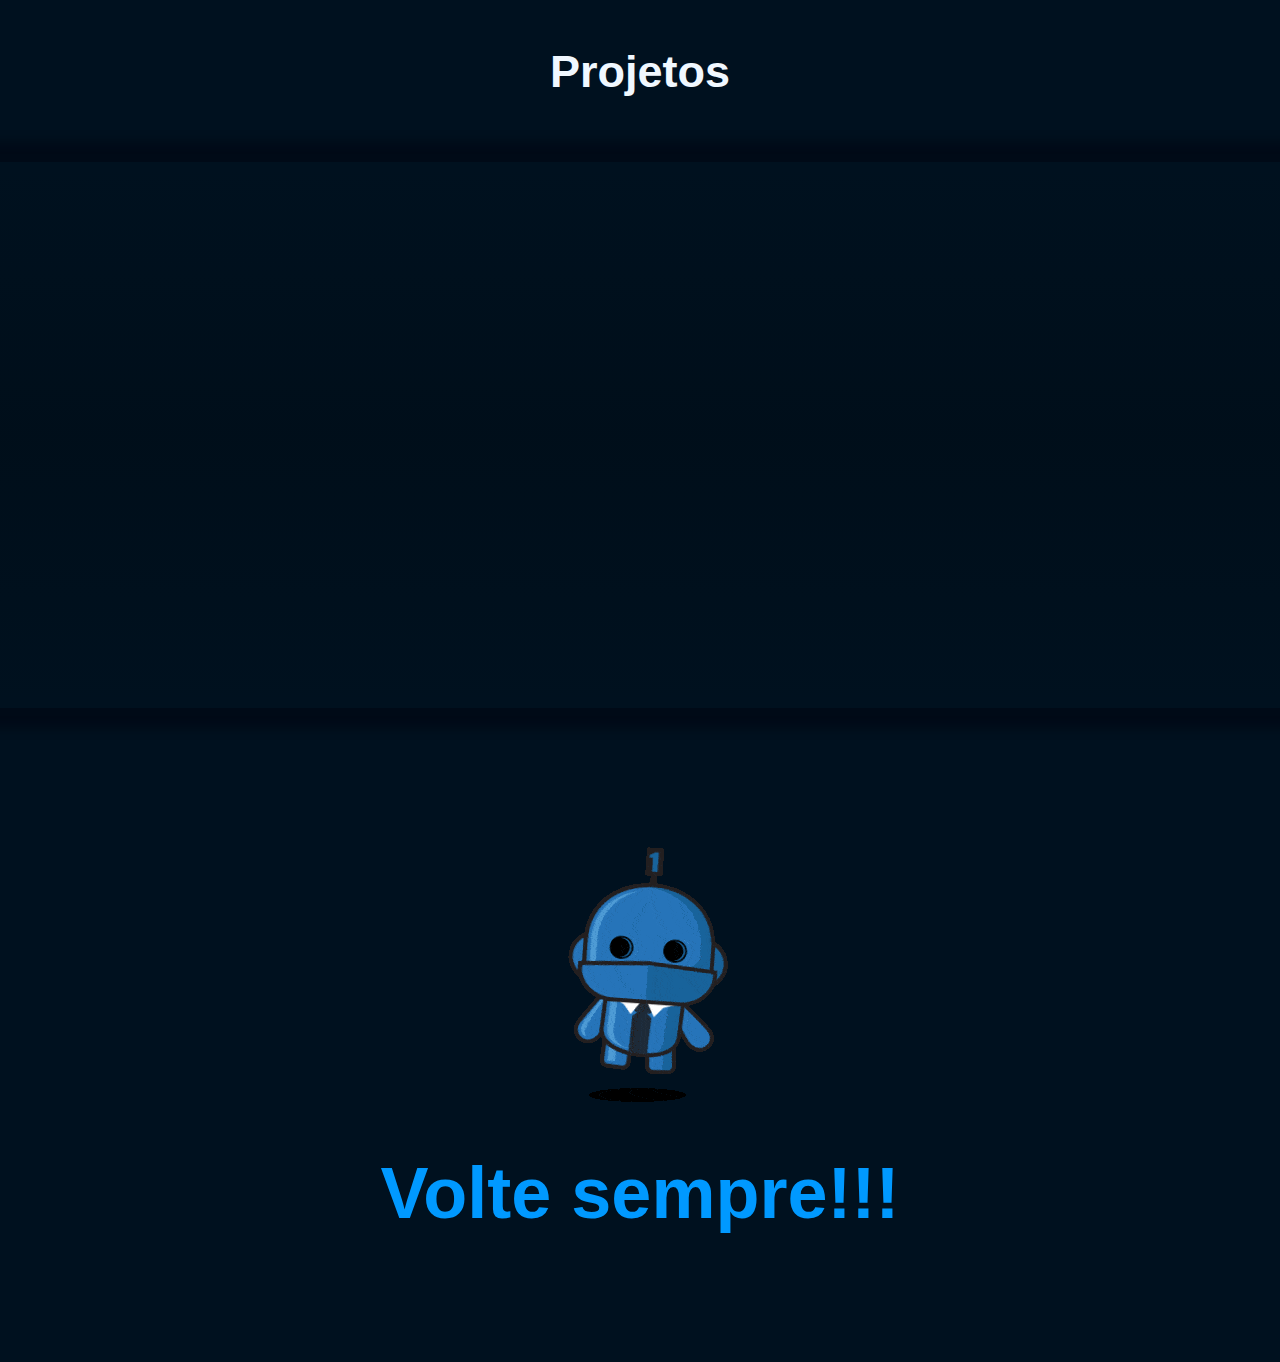
==== commit bb47ca4b: "Update index.htm" ====
--- a/index.htm
+++ b/index.htm
@@ -30,7 +30,7 @@
                 <div class="span1"></div>
             </a>
 
-            <a href="#projs" id="linkNav" onclick="fecharAposClick()"><button>Projetos</button>
+            <a href="#proj" id="linkNav" onclick="fecharAposClick()"><button>Projetos</button>
                 <div class="span1"></div>
             </a>
 
@@ -96,6 +96,10 @@
 
     <main>
 
+        <div class="titleProj" id="proj">
+            <h1>Projetos</h1>
+        </div>
+
         <div class="container">
 
             <div class="carrossel2">
@@ -126,6 +130,10 @@
                     <img src="./images/siteLogin.png" alt="" class="imagemComputador">
                     <img src="images/siteLogin-responsivo.png" alt="" class="imagemCelular">
                 </a></div>
+                <div class="item"><a href="https://pablocrt.github.io/previsaoDoTempo/" target="_blank">
+                    <img src="./images/siteTempo.png" alt="" class="imagemComputador">
+                    <img src="images/siteTempo-responsivo.png" alt="" class="imagemCelular">
+                </a></div>
 
             </div>
         </div>
@@ -138,4 +146,4 @@
     </footer>
     
 </body>
-</html>+</html>
--- a/style.css
+++ b/style.css
@@ -1,4 +1,4 @@
-@media screen and (min-width: 360px) and (max-width: 900px) {
+@media screen and (min-width: 300px) and (max-width: 1999px) {
     *{
         padding: 0;
         margin: 0;
@@ -518,4 +518,4 @@
             color: var(--azul);
         }
     }
-}+}
--- a/carrossel.css
+++ b/carrossel.css
@@ -7,6 +7,15 @@
         --fundoVidro: rgba(0, 11, 20, 0.438);
         --pretoVidro: rgba(0, 2, 15, 0.432);
     }
+
+    .titleProj{
+        text-align: center;
+        margin-top: 15%;
+
+        & h1{
+            font-size: 5vh;
+        }
+    }
     
     .container{
         width: 100%;
@@ -128,6 +137,9 @@
     
     .carrossel .item:nth-child(3){
         animation-delay: 10s;
+    }
+    .carrossel .item:nth-child(4){
+        animation-delay: 15s;
     }
 
 
@@ -160,6 +172,15 @@
         --fundoVidro: rgba(0, 11, 20, 0.438);
         --pretoVidro: rgba(0, 2, 15, 0.432);
     }
+
+    .titleProj{
+        text-align: center;
+        margin-top: 15%;
+
+        & h1{
+            font-size: 5vh;
+        }
+    }
     
     .container{
         width: 100%;
@@ -167,7 +188,7 @@
     
         padding-top: 2%;
         padding-bottom: 2%;
-        margin-top: 15%;
+        margin-top: 5%;
     
         box-shadow: 0px 0px 10px 20px var(--pretoVidro);
     
@@ -193,7 +214,18 @@
     
                 animation: autoRun 15s infinite linear;
     
-                & img{
+                & .imagemComputador{
+                    position: relative;
+                    height: 100%;
+                    width: 100%;
+    
+                    border-radius: 20px;
+    
+                    transition: 1s all;
+                }
+
+                & .imagemCelular{
+                    display: none;
                     position: relative;
                     height: 100%;
                     width: 100%;
@@ -273,6 +305,9 @@
     .carrossel .item:nth-child(3){
         animation-delay: 10s;
     }
+    .carrossel .item:nth-child(4){
+        animation-delay: 15s;
+    }
 
 
 
@@ -291,4 +326,4 @@
     .carrossel2 .item2:nth-child(4){
         animation-delay: 15s;
     }
-}+}
--- a/navResponsivo.css
+++ b/navResponsivo.css
@@ -1,4 +1,4 @@
-@media screen and (min-width: 360px) and (max-width: 900px) {
+@media screen and (min-width: 300px) and (max-width: 1999px) {
     :root{
         --branco: aliceblue;
         --fundo: rgb(0, 17, 31);
@@ -192,4 +192,8 @@
     .botaoHamb{
         display: none;
     }
-}+
+    #imgHamb{
+        display: none;
+    }
+}
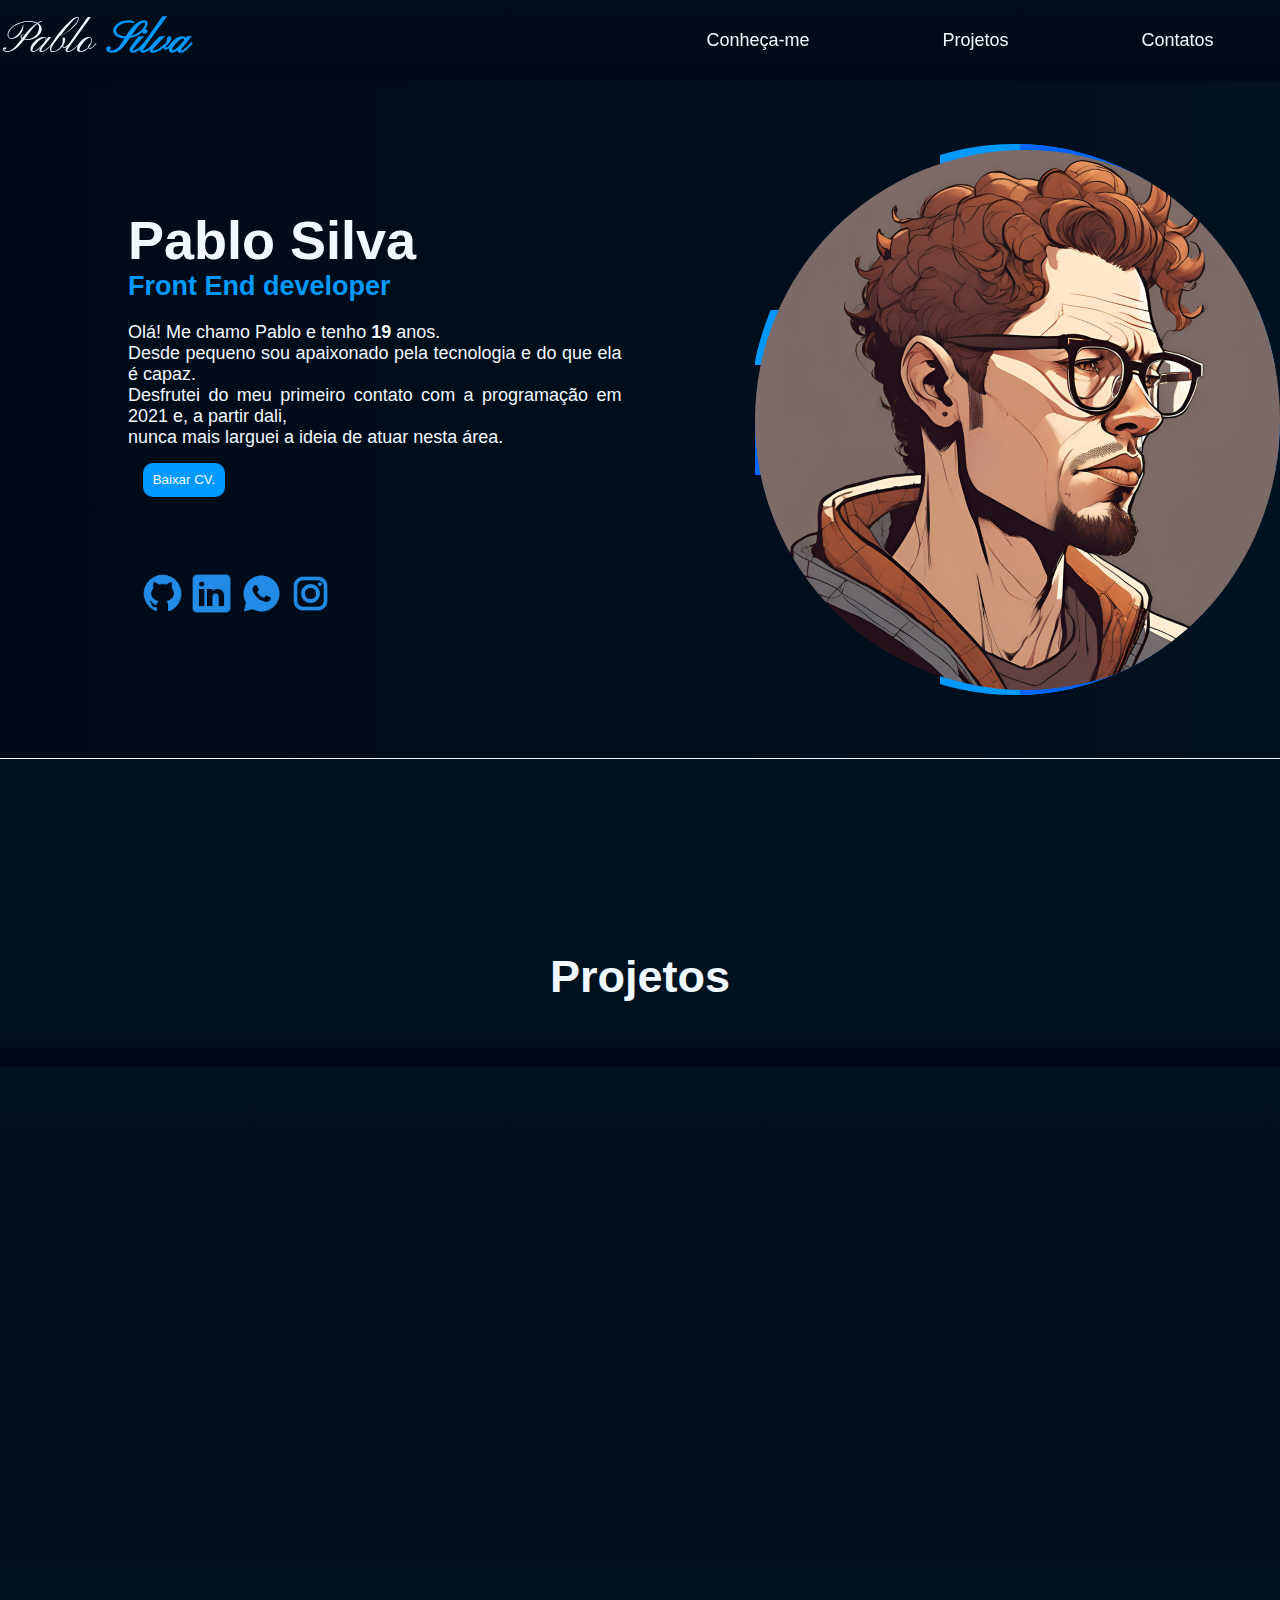
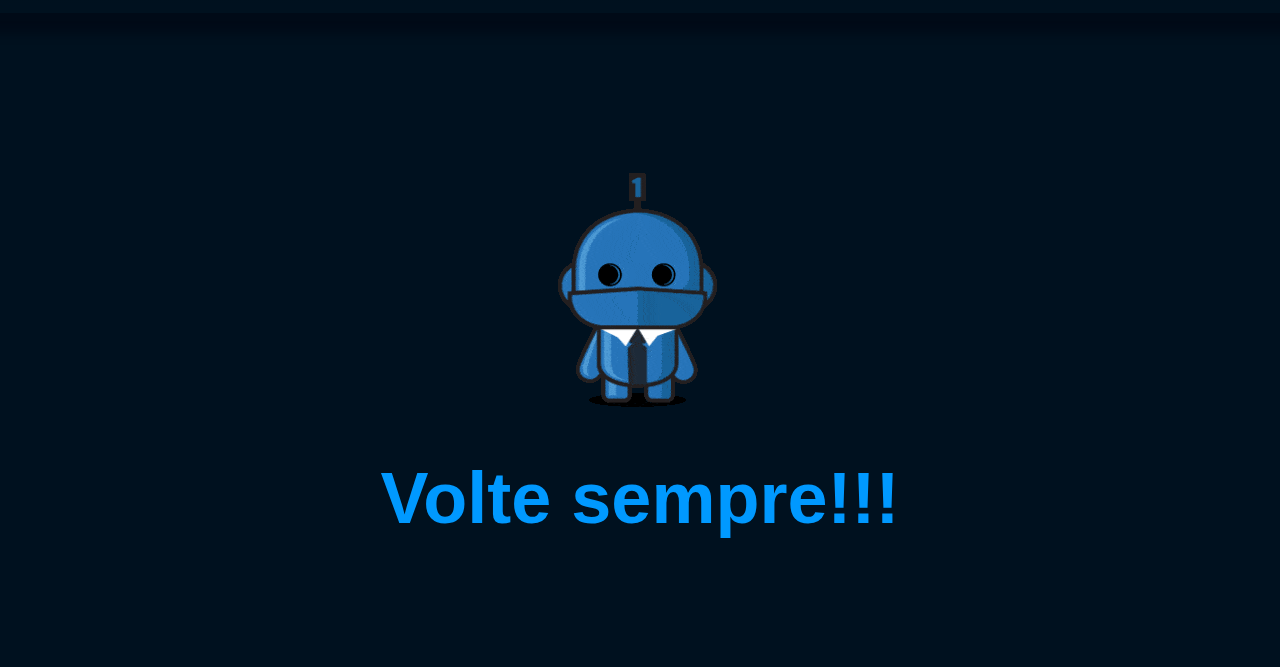
==== commit 934de7cb: "Script idade" ====
--- a/index.htm
+++ b/index.htm
@@ -8,11 +8,12 @@
     <link rel="stylesheet" href="style.css">
     <link rel="stylesheet" href="carrossel.css">
     <link rel="stylesheet" href="navResponsivo.css">
-    <script src="nav.js"></script>
+    <script src="JS/nav.js"></script>
+    <script src="JS/data.js"></script>
 
     <link rel="preconnect" href="https://fonts.googleapis.com">
-<link rel="preconnect" href="https://fonts.gstatic.com" crossorigin>
-<link href="https://fonts.googleapis.com/css2?family=Pinyon+Script&display=swap" rel="stylesheet">
+    <link rel="preconnect" href="https://fonts.gstatic.com" crossorigin>
+    <link href="https://fonts.googleapis.com/css2?family=Pinyon+Script&display=swap" rel="stylesheet">
 
 </head>
 <body>
@@ -50,7 +51,7 @@
             <strong>Front End developer</strong>
             <br>
             <p>
-                Olá! Me chamo Pablo e tenho 18 anos. <br>
+                Olá! Me chamo Pablo e tenho <strong id="idade" style="font-size: 2vh; color: var(--branco);"></strong> anos. <br>
                 Desde pequeno sou apaixonado pela tecnologia e do que ela é capaz. <br>
                 Desfrutei do meu primeiro contato com a programação em 2021 e, a partir dali, <br>
                 nunca mais larguei a ideia de atuar nesta área.
@@ -126,10 +127,6 @@
                     <img src="./images/siteGym.png" alt="" class="imagemComputador">
                     <img src="images/siteGym-responsivo.png" alt="" class="imagemCelular">
                 </a></div>
-                <div class="item"><a href="https://pablocrt.github.io/login/" target="_blank">
-                    <img src="./images/siteLogin.png" alt="" class="imagemComputador">
-                    <img src="images/siteLogin-responsivo.png" alt="" class="imagemCelular">
-                </a></div>
                 <div class="item"><a href="https://pablocrt.github.io/previsaoDoTempo/" target="_blank">
                     <img src="./images/siteTempo.png" alt="" class="imagemComputador">
                     <img src="images/siteTempo-responsivo.png" alt="" class="imagemCelular">
@@ -146,4 +143,4 @@
     </footer>
     
 </body>
-</html>
+</html>--- a/style.css
+++ b/style.css
@@ -1,4 +1,4 @@
-@media screen and (min-width: 300px) and (max-width: 1999px) {
+@media screen and (min-width: 360px) and (max-width: 900px) {
     *{
         padding: 0;
         margin: 0;
@@ -353,7 +353,7 @@
     
         & .texto{
             width: 40%;
-            margin: 15% 10%;
+            margin: 10% 10%;
     
             & h1{
                 font-size: 6vh;
@@ -518,4 +518,4 @@
             color: var(--azul);
         }
     }
-}
+}--- a/carrossel.css
+++ b/carrossel.css
@@ -305,9 +305,6 @@
     .carrossel .item:nth-child(3){
         animation-delay: 10s;
     }
-    .carrossel .item:nth-child(4){
-        animation-delay: 15s;
-    }
 
 
 
@@ -326,4 +323,4 @@
     .carrossel2 .item2:nth-child(4){
         animation-delay: 15s;
     }
-}
+}--- a/navResponsivo.css
+++ b/navResponsivo.css
@@ -1,4 +1,4 @@
-@media screen and (min-width: 300px) and (max-width: 1999px) {
+@media screen and (min-width: 360px) and (max-width: 900px) {
     :root{
         --branco: aliceblue;
         --fundo: rgb(0, 17, 31);
@@ -19,6 +19,10 @@
         top: 0;
     
         z-index: 1000;
+
+        & .logo{
+            margin-top: 2%;
+        }
     
         & .logo, nav{
             width: 50%;
@@ -67,8 +71,13 @@
 
             & a{
                 margin-left: 30%;
+                margin-right: 20%;
+                padding: 2%;
+                border-radius: 10px;
+                text-align: center;
                 text-decoration: none;
                 color: var(--branco);
+                background: var(--azul);
         
                 margin-top: auto;
                 margin-bottom: auto;
@@ -192,8 +201,4 @@
     .botaoHamb{
         display: none;
     }
-
-    #imgHamb{
-        display: none;
-    }
-}
+}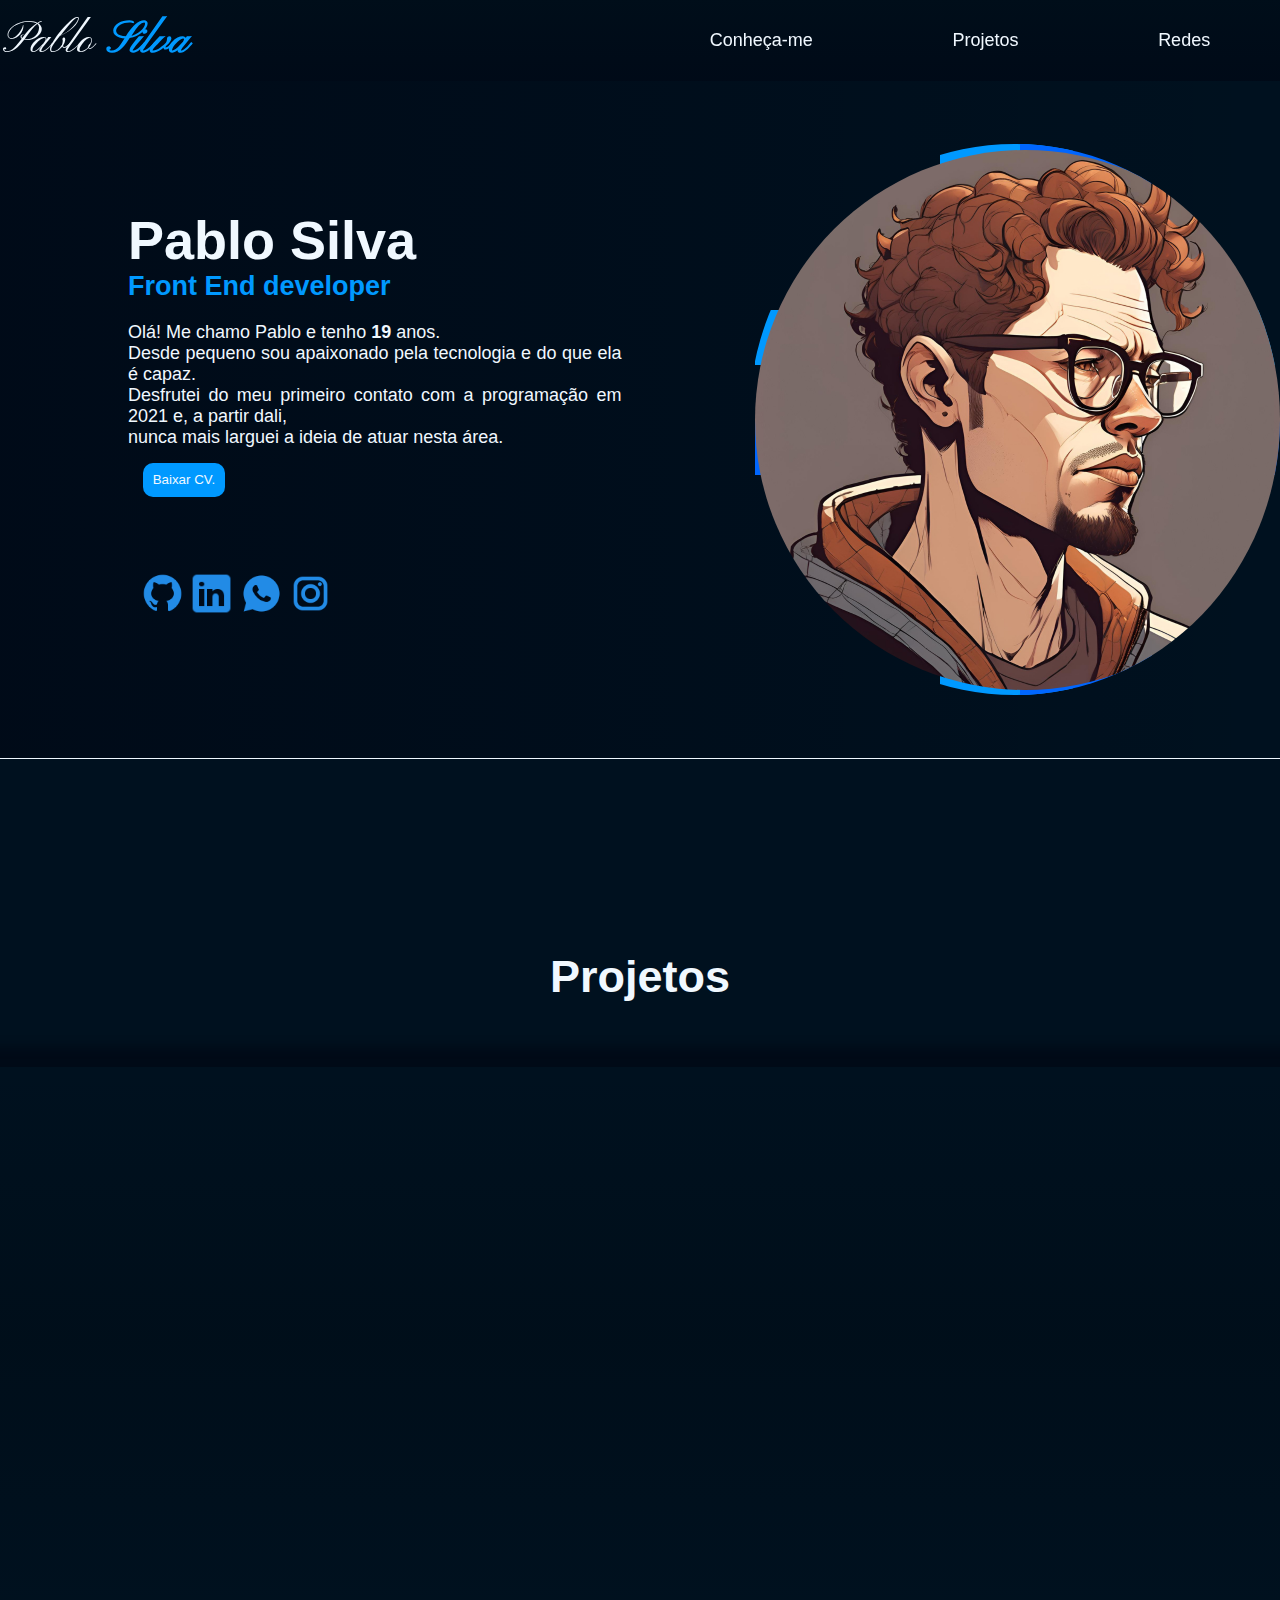
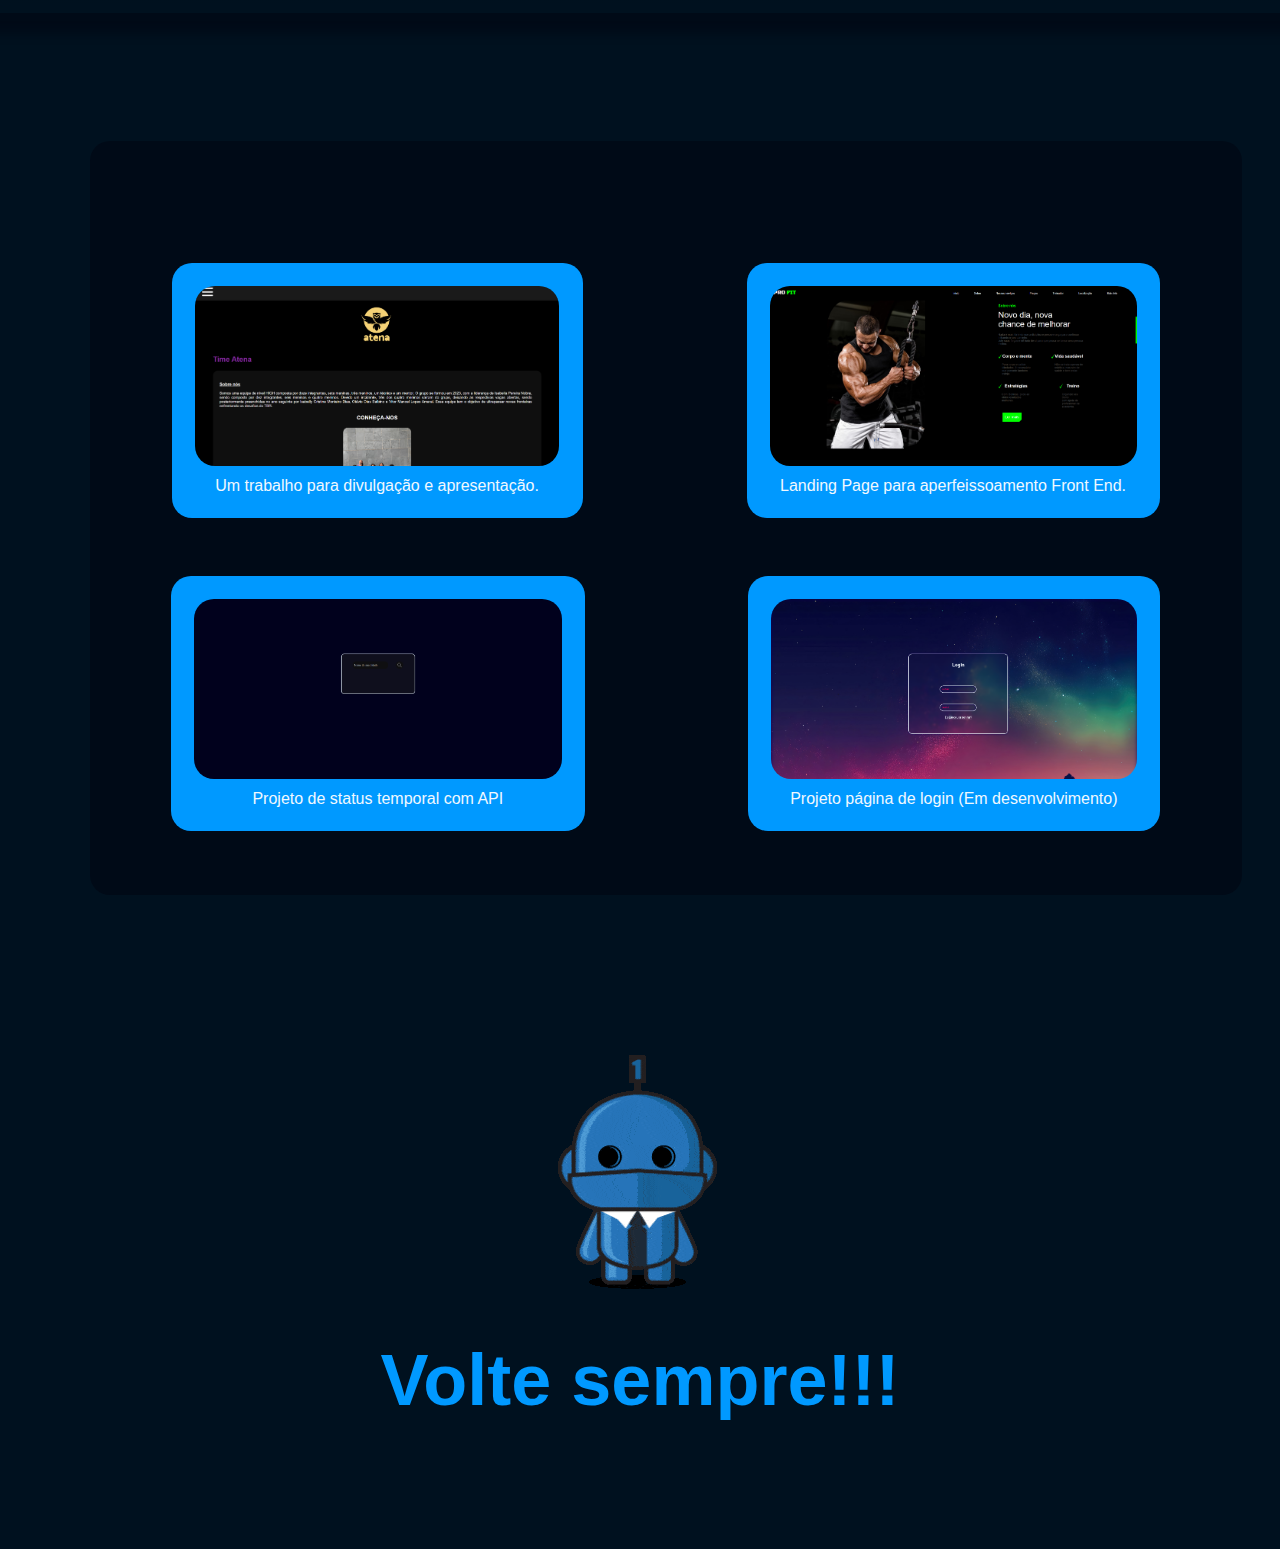
==== commit 9e0669a5: "Update index.htm" ====
--- a/index.htm
+++ b/index.htm
@@ -35,7 +35,7 @@
                 <div class="span1"></div>
             </a>
 
-            <a href="#top" id="linkNav" class="contatos" onclick="navegacao()" onclick="fecharAposClick()"><button>Contatos</button>
+            <a href="#top" id="linkNav" class="contatos" onclick="navegacao()" onclick="fecharAposClick()"><button>Redes</button>
                 <div class="span1"></div>
             </a>
         </nav>
@@ -101,7 +101,7 @@
             <h1>Projetos</h1>
         </div>
 
-        <div class="container">
+        <section class="container">
 
             <div class="carrossel2">
                 <div class="item2"><a href="https://developer.mozilla.org/pt-BR/docs/Web/HTML" target="_blank">
@@ -133,7 +133,45 @@
                 </a></div>
 
             </div>
-        </div>
+        </section>
+
+        <section class="projetosEstaticos">
+            <div class="flexProj">
+                <a href="">
+                    <img src="images/siteAtena.png" alt="" class="imgComputador">
+                    <img src="images/siteAtena-responsivo.png" alt="" class="imgCelular">
+                    <p>
+                        Um trabalho para divulgação e apresentação.
+                    </p>
+                </a>
+
+                <a href="">
+                    <img src="images/siteGym.png" alt="" class="imgComputador">
+                    <img src="images/siteGym-responsivo.png" alt="" class="imgCelular">
+                    <p>
+                        Landing Page para aperfeissoamento Front End.
+                    </p>
+                </a>
+            </div>
+            
+            <div class="flexProj">
+                <a href="">
+                    <img src="images/siteTempo.png" alt="" class="imgComputador">
+                    <img src="images/siteTempo-responsivo.png" alt="" class="imgCelular">
+                    <p>
+                        Projeto de status temporal com API
+                    </p>
+                </a>
+
+                <a href="">
+                    <img src="images/siteLogin.png" alt="" class="imgComputador">
+                    <img src="images/siteLogin-responsivo.png" alt="" class="imgCelular">
+                    <p>
+                        Projeto página de login (Em desenvolvimento)
+                    </p>
+                </a>
+            </div>
+        </section>
 
     </main>
 
@@ -143,4 +181,4 @@
     </footer>
     
 </body>
-</html>+</html>
--- a/style.css
+++ b/style.css
@@ -202,6 +202,50 @@
             transform: rotate(360deg);
         }
     }
+
+    .projetosEstaticos{
+        max-width: 90%;
+        margin-left: 5%;
+        display: flex;
+        flex-direction: column;
+        background-color: var(--pretoVidro);
+        margin-top: 10%;
+        padding: 5% 0%;
+        border-radius: 20px;
+
+        & .flexProj{
+            display: flex;
+            flex-direction: column;
+
+            & a{
+                text-align: center;
+                padding: 2%;
+                background-color: var(--azul);
+                margin-top: 5%;
+                text-decoration: none;
+                border-radius: 20px;
+                width: 50%;
+                margin-left: 25%;
+
+                & .imgComputador{
+                    height: 20vh;
+                    border-radius: 20px;
+                    display: none !important;
+                }
+
+                & .imgCelular{
+                    border-radius: 10px;
+                    height: 20vh;
+                }
+
+                & p{
+                    text-align: center;
+                    color: var(--branco);
+                    margin-top: 2%;
+                }
+            }
+        }
+    }
     
     footer{
         margin-top: 40%;
@@ -508,6 +552,47 @@
         }
     }
     
+    .projetosEstaticos{
+        max-width: 90%;
+        margin-left: 7%;
+        display: flex;
+        flex-direction: column;
+        background-color: var(--pretoVidro);
+        margin-top: 10%;
+        padding: 5% 0%;
+        border-radius: 20px;
+
+        & .flexProj{
+            display: flex;
+            justify-content: space-around;
+
+            & a{
+                padding: 2%;
+                background-color: var(--azul);
+                margin-top: 5%;
+                text-decoration: none;
+                border-radius: 20px;
+
+                & .imgComputador{
+                    height: 20vh;
+                    border-radius: 20px;
+                }
+
+                & .imgCelular{
+                    border-radius: 10px;
+                    display: none !important;
+                    height: 20vh;
+                }
+
+                & p{
+                    text-align: center;
+                    color: var(--branco);
+                    margin-top: 2%;
+                }
+            }
+        }
+    }
+
     footer{
         margin-top: 10%;
         margin-bottom: 10%;
@@ -518,4 +603,4 @@
             color: var(--azul);
         }
     }
-}+}
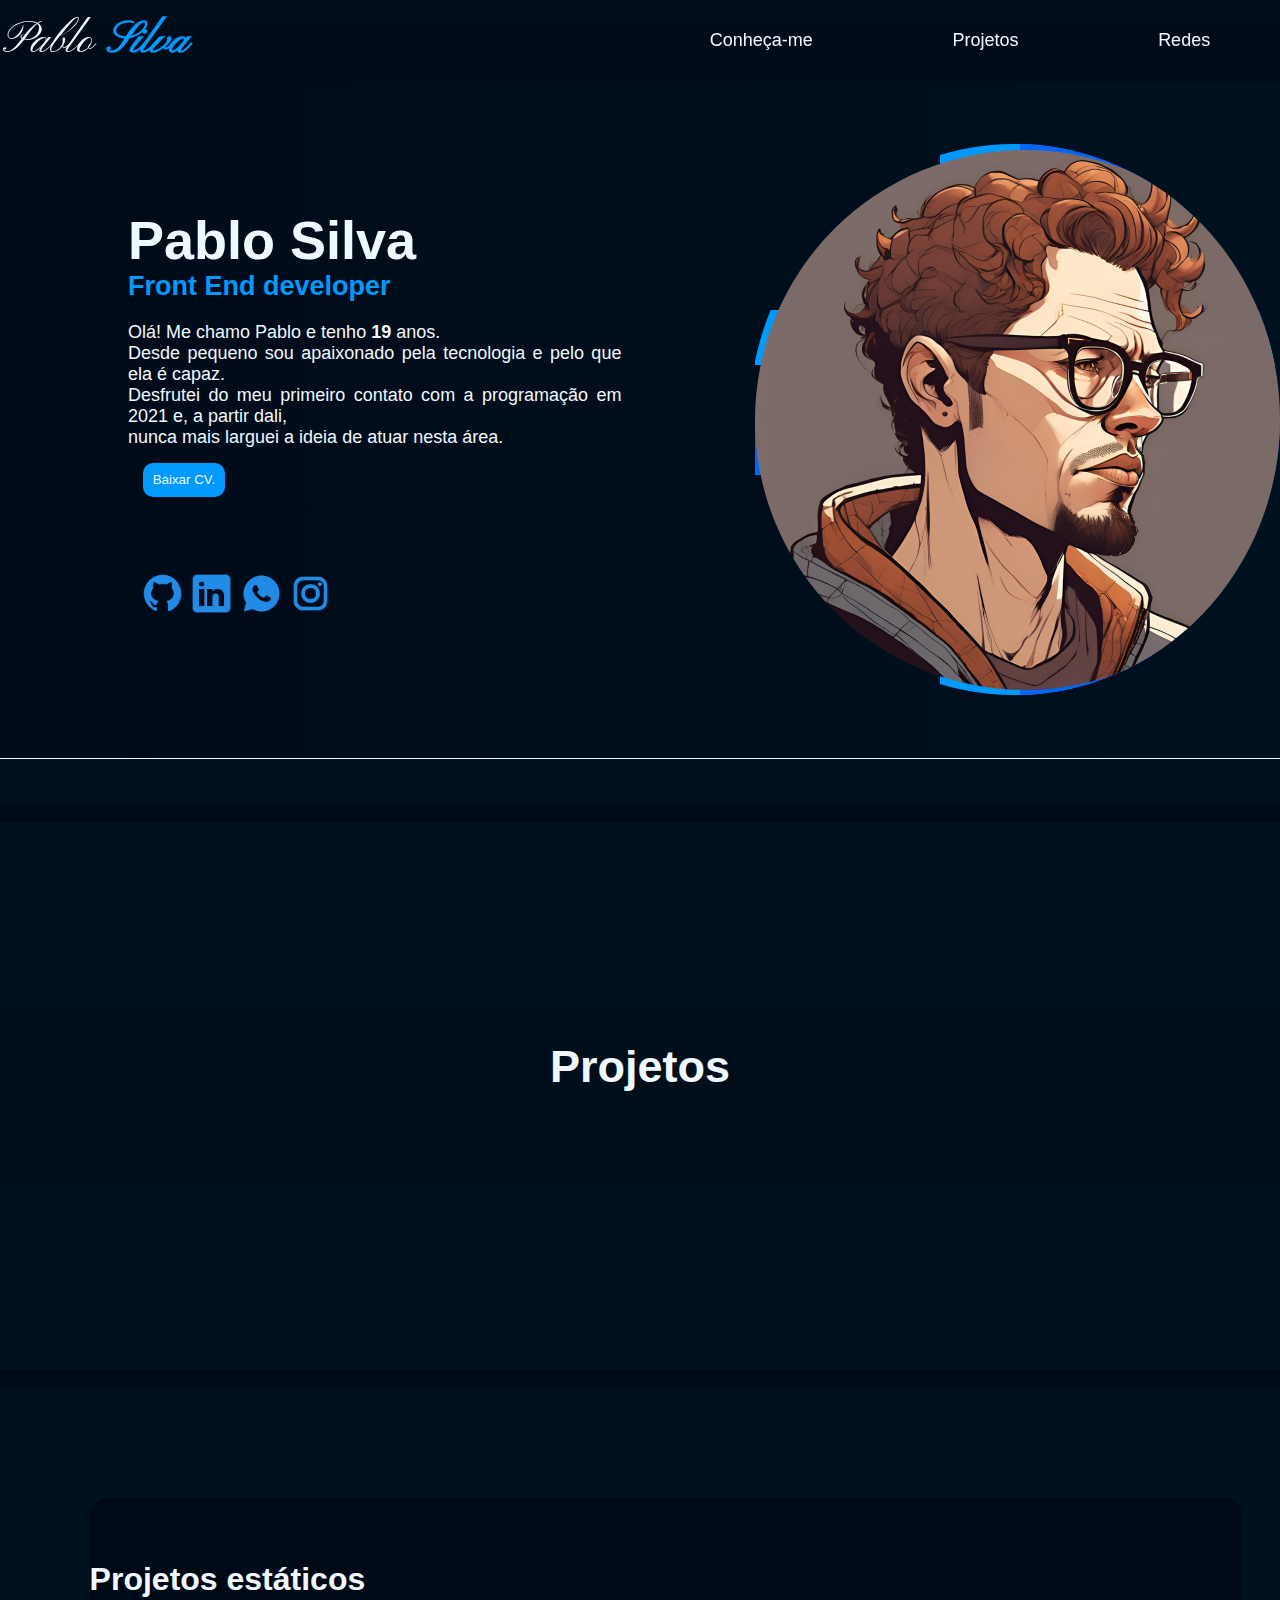
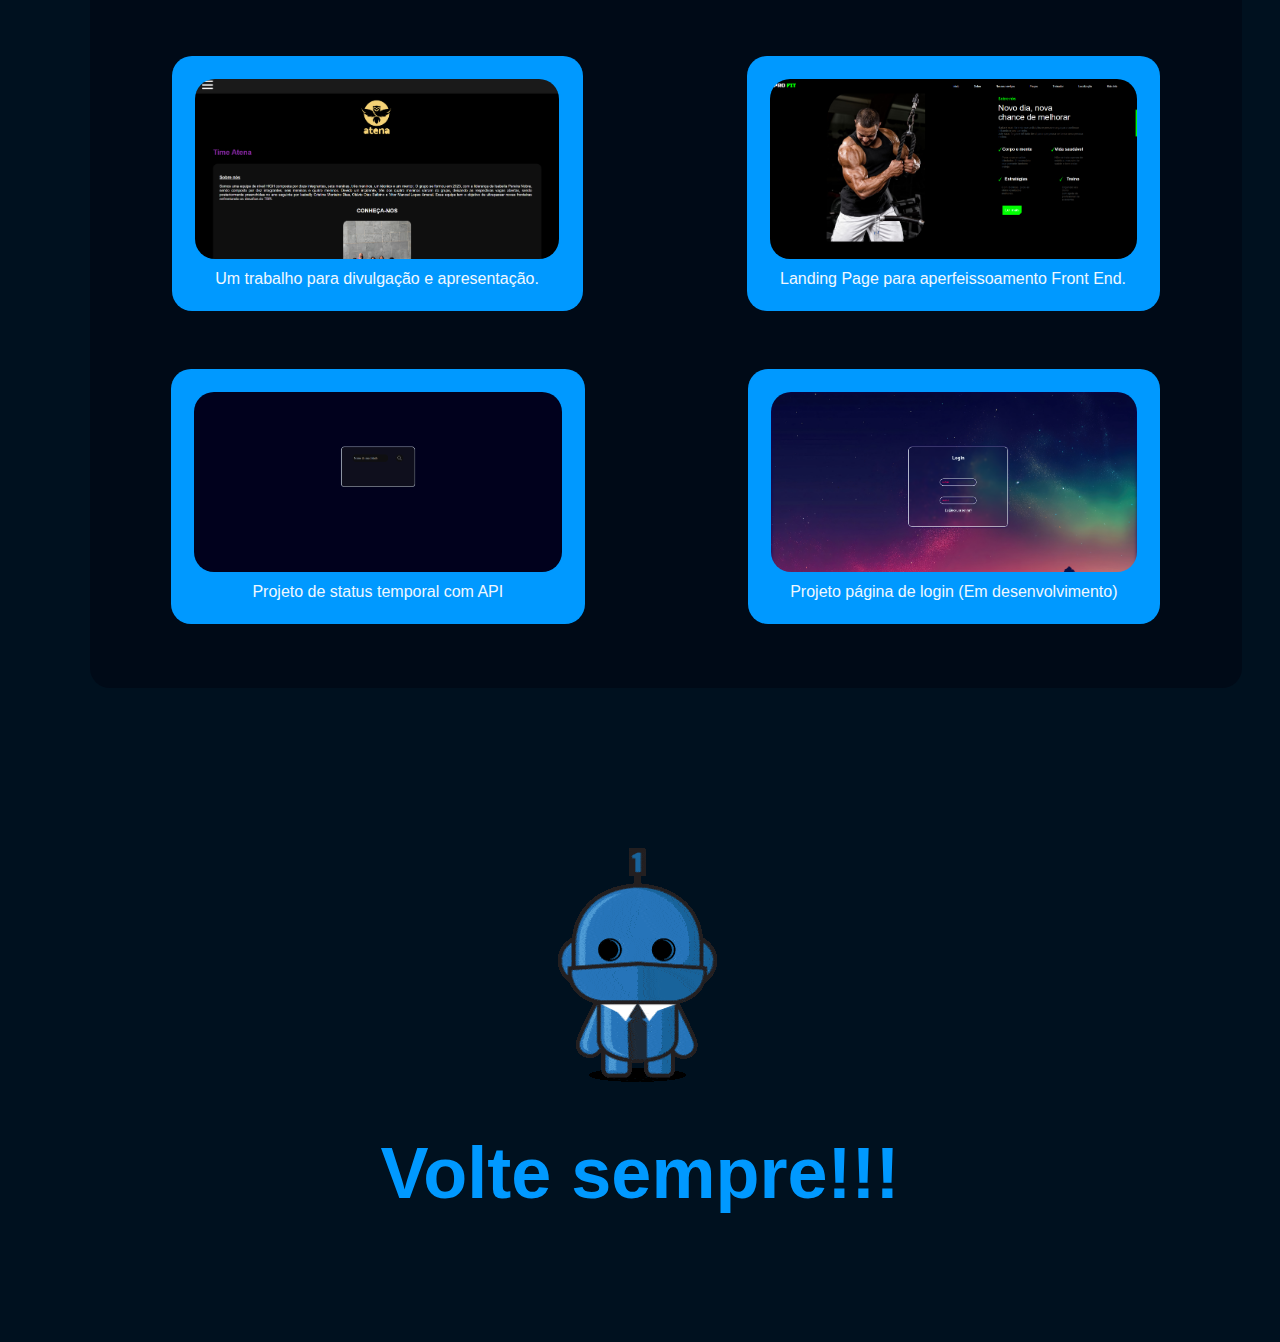
==== commit 033130a4: "Update index.htm" ====
--- a/index.htm
+++ b/index.htm
@@ -52,7 +52,7 @@
             <br>
             <p>
                 Olá! Me chamo Pablo e tenho <strong id="idade" style="font-size: 2vh; color: var(--branco);"></strong> anos. <br>
-                Desde pequeno sou apaixonado pela tecnologia e do que ela é capaz. <br>
+                Desde pequeno sou apaixonado pela tecnologia e pelo que ela é capaz. <br>
                 Desfrutei do meu primeiro contato com a programação em 2021 e, a partir dali, <br>
                 nunca mais larguei a ideia de atuar nesta área.
             </p>
@@ -97,11 +97,10 @@
 
     <main>
 
-        <div class="titleProj" id="proj">
-            <h1>Projetos</h1>
-        </div>
-
         <section class="container">
+            <div class="titleProj" id="proj">
+                <h1>Projetos</h1>
+            </div>
 
             <div class="carrossel2">
                 <div class="item2"><a href="https://developer.mozilla.org/pt-BR/docs/Web/HTML" target="_blank">
@@ -136,8 +135,9 @@
         </section>
 
         <section class="projetosEstaticos">
+            <h1>Projetos estáticos</h1>
             <div class="flexProj">
-                <a href="">
+                <a href="https://atena-tbr.com.br">
                     <img src="images/siteAtena.png" alt="" class="imgComputador">
                     <img src="images/siteAtena-responsivo.png" alt="" class="imgCelular">
                     <p>
@@ -145,7 +145,7 @@
                     </p>
                 </a>
 
-                <a href="">
+                <a href="https://pablocrt.github.io/gym/">
                     <img src="images/siteGym.png" alt="" class="imgComputador">
                     <img src="images/siteGym-responsivo.png" alt="" class="imgCelular">
                     <p>
@@ -155,7 +155,7 @@
             </div>
             
             <div class="flexProj">
-                <a href="">
+                <a href="https://pablocrt.github.io/previsaoDoTempo/">
                     <img src="images/siteTempo.png" alt="" class="imgComputador">
                     <img src="images/siteTempo-responsivo.png" alt="" class="imgCelular">
                     <p>
@@ -163,7 +163,7 @@
                     </p>
                 </a>
 
-                <a href="">
+                <a href="https://pablocrt.github.io/login/">
                     <img src="images/siteLogin.png" alt="" class="imgComputador">
                     <img src="images/siteLogin-responsivo.png" alt="" class="imgCelular">
                     <p>
